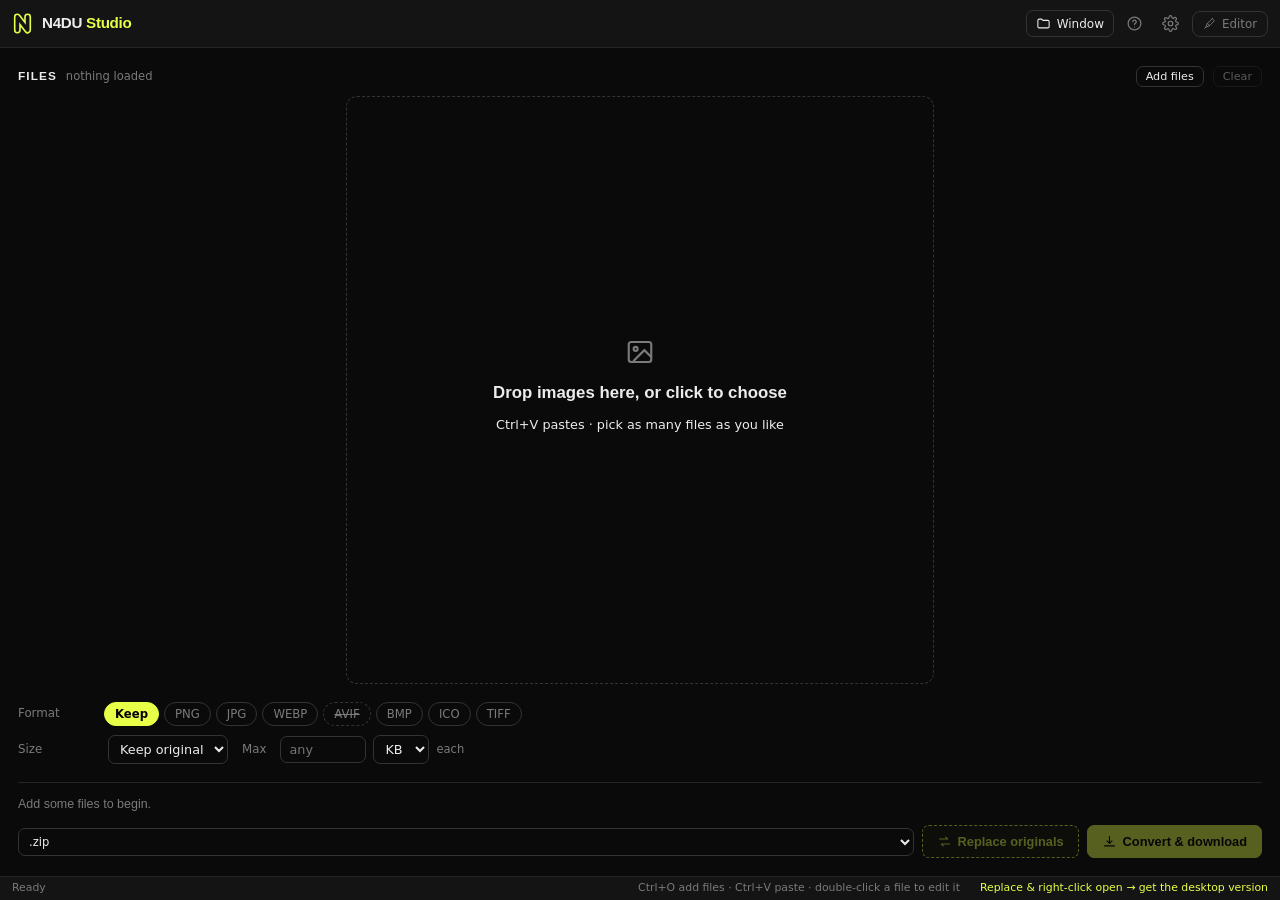
==== index.html @ 034fa970 "fix(conversor): que el destino no le robe alto a la ventana Los tres cambios que pediste, y son tres" ====
<!DOCTYPE html>
<html lang="en">
<head>
<meta charset="UTF-8">
<meta name="viewport" content="width=device-width, initial-scale=1.0">
<title>N4DU Studio</title>
<meta name="description" content="Desktop image editor: resize, convert formats, control file size, crop, retouch and replace files in place — entirely on your machine.">
<!-- The same N as assets/n4du.ico: a black letter with a green border. -->
<link rel="icon" href="data:image/svg+xml,<svg xmlns='http://www.w3.org/2000/svg' viewBox='0 0 24 24'><path d='M6.12 19.56V4.44L17.88 19.56V4.44' fill='none' stroke='%23e8ff47' stroke-width='7.92' stroke-linecap='round' stroke-linejoin='round'/><path d='M6.12 19.56V4.44L17.88 19.56V4.44' fill='none' stroke='%23141414' stroke-width='4.2' stroke-linecap='round' stroke-linejoin='round'/></svg>">
<!-- No webfont, on purpose.
     This is an offline tool that offers to remove every trace of itself from
     your machine, and it was fetching a stylesheet from Google on every
     single launch — carrying your address there, failing noisily with no
     network, and flashing a different font when it arrived. The system
     stack in css/base.css looks close enough to be worth none of that. -->
<!-- ?v= on every stylesheet and script, and it has to stay there.
     GitHub Pages serves these files with no fingerprint in their names, so a
     browser that has been here before keeps using the copies it already has
     and a new deploy changes nothing on screen — the page looks stale for
     reasons no amount of reloading explains. The version below is what makes
     a new deploy actually arrive. BUMP IT whenever css/ or js/ changes. -->
<!-- Five files, loaded in this order and only this order: base declares the
     custom properties everything else reads, and window.css exists to
     override what came before it. -->
<link rel="stylesheet" href="css/base.css?v=2026.08.02g">
<link rel="stylesheet" href="css/editor.css?v=2026.08.02g">
<link rel="stylesheet" href="css/modals.css?v=2026.08.02g">
<link rel="stylesheet" href="css/converter.css?v=2026.08.02g">
<link rel="stylesheet" href="css/window.css?v=2026.08.02g">
<!-- In the HEAD on purpose, and this one is not moveable.
     It decides whether this document should be running in a window of its
     own, and it has to decide before the browser paints a full-width tab
     holding an interface built for 452 pixels. Everything else loads at the
     end of the body, where scripts belong. -->
<script src="js/own-window.js?v=2026.08.02g"></script>
</head>
<body class="mode-convert">

<!-- Icon set. Inline so it works when the file is opened directly. -->
<svg class="sprite" aria-hidden="true" focusable="false">
  <symbol id="i-move" viewBox="0 0 24 24"><path d="M12 3v18M3 12h18M12 3l-3 3M12 3l3 3M12 21l-3-3M12 21l3-3M3 12l3-3M3 12l3 3M21 12l-3-3M21 12l-3 3"/></symbol>
  <symbol id="i-crop" viewBox="0 0 24 24"><path d="M6 3v13a2 2 0 002 2h13M3 6h13a2 2 0 012 2v13"/></symbol>
  <symbol id="i-brush" viewBox="0 0 24 24"><path d="M17 3l4 4-9 9-4-4 9-9zM8 12l-3 7 7-3M5 19l-2 2"/></symbol>
  <symbol id="i-blur" viewBox="0 0 24 24"><path d="M12 3s6 6.5 6 10a6 6 0 01-12 0c0-3.5 6-10 6-10z"/><path d="M9 14h.01M12 16h.01M15 13h.01M11 11h.01"/></symbol>
  <symbol id="i-erase" viewBox="0 0 24 24"><path d="M4 16l7-7 7 7-4 4H8l-4-4zM14 20h6"/></symbol>
  <symbol id="i-remove" viewBox="0 0 24 24"><path d="M12 3l7 7-6 6-7-7 6-6zM6 13l-2 5 5-2M15 20h6"/></symbol>
  <symbol id="i-pick" viewBox="0 0 24 24"><circle cx="12" cy="12" r="7"/><path d="M12 2v4M12 18v4M2 12h4M18 12h4"/><circle cx="12" cy="12" r="1.4"/></symbol>
  <symbol id="i-rot-l" viewBox="0 0 24 24"><path d="M4 9h7a5 5 0 110 10H7"/><path d="M4 9l3-3M4 9l3 3"/></symbol>
  <symbol id="i-rot-r" viewBox="0 0 24 24"><path d="M20 9h-7a5 5 0 100 10h4"/><path d="M20 9l-3-3M20 9l-3 3"/></symbol>
  <symbol id="i-flip-h" viewBox="0 0 24 24"><path d="M12 3v18M8 7L4 12l4 5M16 7l4 5-4 5"/></symbol>
  <symbol id="i-flip-v" viewBox="0 0 24 24"><path d="M3 12h18M7 8l5-4 5 4M7 16l5 4 5-4"/></symbol>
  <symbol id="i-undo" viewBox="0 0 24 24"><path d="M4 8h9a5 5 0 110 10H8"/><path d="M4 8l4-4M4 8l4 4"/></symbol>
  <symbol id="i-redo" viewBox="0 0 24 24"><path d="M20 8h-9a5 5 0 100 10h5"/><path d="M20 8l-4-4M20 8l-4 4"/></symbol>
  <symbol id="i-help" viewBox="0 0 24 24"><circle cx="12" cy="12" r="9"/><path d="M9.5 9.5a2.5 2.5 0 115 .5c0 1.5-2.5 2-2.5 3.5M12 17h.01"/></symbol>
  <symbol id="i-gear" viewBox="0 0 24 24"><circle cx="12" cy="12" r="3.2"/><path d="M19.4 15a1.6 1.6 0 00.3 1.8l.1.1a2 2 0 11-2.8 2.8l-.1-.1a1.6 1.6 0 00-1.8-.3 1.6 1.6 0 00-1 1.5V21a2 2 0 11-4 0v-.1a1.6 1.6 0 00-1-1.5 1.6 1.6 0 00-1.8.3l-.1.1a2 2 0 11-2.8-2.8l.1-.1a1.6 1.6 0 00.3-1.8 1.6 1.6 0 00-1.5-1H3a2 2 0 110-4h.1a1.6 1.6 0 001.5-1 1.6 1.6 0 00-.3-1.8l-.1-.1a2 2 0 112.8-2.8l.1.1a1.6 1.6 0 001.8.3H9a1.6 1.6 0 001-1.5V3a2 2 0 114 0v.1a1.6 1.6 0 001 1.5 1.6 1.6 0 001.8-.3l.1-.1a2 2 0 112.8 2.8l-.1.1a1.6 1.6 0 00-.3 1.8V9a1.6 1.6 0 001.5 1H21a2 2 0 110 4h-.1a1.6 1.6 0 00-1.5 1z"/></symbol>
  <symbol id="i-image" viewBox="0 0 24 24"><rect x="3" y="4" width="18" height="16" rx="2"/><circle cx="8.5" cy="9.5" r="1.6"/><path d="M21 16l-5.5-5.5L7 19"/></symbol>
  <symbol id="i-open" viewBox="0 0 24 24"><path d="M3 7a2 2 0 012-2h4l2 2h8a2 2 0 012 2v8a2 2 0 01-2 2H5a2 2 0 01-2-2V7z"/></symbol>
  <symbol id="i-copy" viewBox="0 0 24 24"><rect x="9" y="9" width="12" height="12" rx="2"/><path d="M15 5H5a2 2 0 00-2 2v10"/></symbol>
  <symbol id="i-swap" viewBox="0 0 24 24"><path d="M4 8h13l-3-3M20 16H7l3 3"/></symbol>
  <symbol id="i-down" viewBox="0 0 24 24"><path d="M12 4v11M8 11l4 4 4-4M4 19h16"/></symbol>
</svg>

<div class="app">

  <!-- ── TITLE BAR ── -->
  <header class="titlebar">
    <div class="brand">
      <!-- Matches assets/n4du.ico exactly: same stroke, same widths. -->
      <svg class="logo" viewBox="0 0 24 24" aria-hidden="true">
        <path d="M6.12 19.56V4.44L17.88 19.56V4.44" fill="none" stroke="#e8ff47"
              stroke-width="7.92" stroke-linecap="round" stroke-linejoin="round"/>
        <path d="M6.12 19.56V4.44L17.88 19.56V4.44" fill="none" stroke="#141414"
              stroke-width="4.2" stroke-linecap="round" stroke-linejoin="round"/>
      </svg>
      <span>N4DU <em>Studio</em></span>
    </div>

    <div class="title-file" id="titleFile">No image open</div>

    <div class="title-actions">
      <button class="icon-btn edit-only" id="btnUndo" disabled title="Undo (Ctrl+Z)" aria-label="Undo">
        <svg><use href="#i-undo"/></svg>
      </button>
      <button class="icon-btn edit-only" id="btnRedo" disabled title="Redo (Ctrl+Shift+Z)" aria-label="Redo">
        <svg><use href="#i-redo"/></svg>
      </button>
      <span class="sep edit-only"></span>
      <!-- Web only. A page cannot put itself into a floating window on its
           own — a browser will not resize a tab it did not open — but one
           click can, and the window that opens then sizes itself to the
           batch exactly like the downloaded version. -->
      <button class="btn-ghost small" id="btnPopWindow" hidden
              title="Open N4DU Studio in a window of its own">
        <svg class="bi"><use href="#i-open"/></svg> Window
      </button>
      <button class="icon-btn" id="btnHelp" title="How it works" aria-label="Help">
        <svg><use href="#i-help"/></svg>
      </button>
      <button class="icon-btn" id="btnSettings" title="Settings" aria-label="Settings">
        <svg><use href="#i-gear"/></svg>
      </button>
      <!-- The editor is a second mode, not the main event: reachable in one
           click, but never competing with the converter for attention. -->
      <button class="mode-btn" id="btnMode" title="Switch between the converter and the editor">
        <svg class="bi"><use href="#i-brush"/></svg>
        <span id="modeLabel">Editor</span>
      </button>
      <span class="sep edit-only"></span>
      <button class="btn-ghost edit-only" id="btnChange" title="Open an image (Ctrl+O)">
        <svg class="bi"><use href="#i-open"/></svg> Open
      </button>
      <button class="btn-ghost edit-only" id="btnCopy" disabled title="Copy the result to the clipboard (Ctrl+C)">
        <svg class="bi"><use href="#i-copy"/></svg> Copy
      </button>
      <button class="btn-primary btn-swap edit-only" id="btnReplace" disabled title="Overwrite a file on your disk (Ctrl+R)">
        <svg class="bi"><use href="#i-swap"/></svg> Replace file
      </button>
      <button class="btn-accent edit-only" id="btnExport" disabled title="Save the result to your Downloads (Ctrl+S)">
        <svg class="bi"><use href="#i-down"/></svg> Download
      </button>
    </div>
  </header>

  <!-- ── CONVERTER (the default view) ──
       Deliberately small: a batch of files in, the same size, format and
       weight out. Nothing else on screen. -->
  <section class="convert" id="convertView">

    <div class="conv-block conv-files">
      <div class="conv-head">
        <span class="conv-title" id="filesTitle">Files</span>
        <span class="conv-sub" id="filesSummary">nothing loaded</span>
        <button class="btn-ghost tiny accent" id="btnAddFolder" hidden></button>
        <button class="btn-ghost tiny" id="btnAddFiles">Add files</button>
        <button class="btn-ghost tiny" id="btnClearFiles" disabled>Clear</button>
      </div>

      <div class="file-grid" id="fileGrid"></div>

      <div class="conv-drop" id="convertDrop">
        <svg class="drop-icon small"><use href="#i-image"/></svg>
        <div class="drop-label">Drop images here, or click to choose</div>
        <div class="drop-sub">Ctrl+V pastes · pick as many files as you like</div>
        <div class="drop-sub dim" id="convertDropHint"></div>
      </div>
    </div>

    <div class="conv-block conv-settings">
      <div class="conv-row">
        <label class="conv-label">Format</label>
        <div class="pills tight" id="batchFmt"></div>
      </div>
      <div class="warn-line" id="fmtWarning" hidden></div>

      <!-- Size and weight share a row: two decisions that belong together,
           and one row fewer is one row fewer in a window meant to be small. -->
      <div class="conv-row conv-pair">
        <label class="conv-label">Size</label>
        <div class="conv-fields">
          <select id="resizeMode" aria-label="How to resize"></select>
          <input type="number" id="resizeValue" min="1" max="20000" value="1920" aria-label="Resize amount">
          <span class="unit" id="resizeUnit">px</span>
        </div>
        <label class="conv-label second">Max</label>
        <div class="conv-fields">
          <input type="number" id="batchMaxSize" placeholder="any" min="1" aria-label="Maximum file size">
          <select id="batchMaxUnit" aria-label="Units for the maximum file size">
            <option value="KB" selected>KB</option>
            <option value="MB">MB</option>
          </select>
          <span class="conv-note">each</span>
        </div>
      </div>

      <div class="conv-row" id="qualityRowBatch">
        <label class="conv-label">Quality</label>
        <div class="conv-fields">
          <input type="range" id="batchQuality" min="1" max="100" step="1" value="92" aria-label="Quality">
          <span class="bar-val narrow" id="batchQualityVal">92</span>
        </div>
      </div>
    </div>

    <div class="conv-block conv-actions">
      <div class="conv-estimate" id="batchEstimate">—</div>
      <div class="conv-progress" id="batchProgress" hidden>
        <div class="conv-progress-bar"><span id="batchProgressBar"></span></div>
        <span class="conv-progress-text" id="batchProgressText"></span>
      </div>
      <div class="conv-buttons">
        <!-- Where the converted files go. A menu, in the space the Separate
             checkbox used to occupy, because this window is 452 pixels wide
             and every row the controls grow is a row of your files you stop
             being able to see. Four answers, no extra height, and nothing
             on screen that is only meaningful some of the time.
             The folder itself is asked for when you press Convert. -->
        <select id="batchDest" class="dest-pick"
                aria-label="Where the converted files go"
                title="Where the converted files go">
          <option value="zip">.zip</option>
          <option value="separate">Separate</option>
          <option value="folder" hidden>To a folder…</option>
          <option value="move" hidden>Move to a folder…</option>
        </select>
        <button class="btn-primary btn-swap" id="btnReplaceAll" disabled>
          <svg class="bi"><use href="#i-swap"/></svg> Replace originals
        </button>
        <button class="btn-accent" id="btnConvertAll" disabled>
          <svg class="bi"><use href="#i-down"/></svg> Convert &amp; download
        </button>
      </div>
    </div>

  </section>

  <!-- ── WORKSPACE ── -->
  <div class="workspace">

    <!-- Left: tools -->
    <aside class="panel panel-left">
      <div class="section gated">
        <div class="section-title">Tools</div>
        <div class="tool-grid" id="toolGrid">
          <button class="tool active" data-tool="move">
            <svg><use href="#i-move"/></svg><span>Move</span>
          </button>
          <button class="tool" data-tool="crop">
            <svg><use href="#i-crop"/></svg><span>Crop</span>
          </button>
          <button class="tool" data-tool="brush">
            <svg><use href="#i-brush"/></svg><span>Brush</span>
          </button>
          <button class="tool" data-tool="blur">
            <svg><use href="#i-blur"/></svg><span>Blur</span>
          </button>
          <button class="tool" data-tool="erase">
            <svg><use href="#i-erase"/></svg><span>Erase</span>
          </button>
          <button class="tool" data-tool="remove">
            <svg><use href="#i-remove"/></svg><span>Cut colour</span>
          </button>
        </div>
      </div>

      <!-- Options for the active tool only -->
      <div class="section gated" id="toolOptions">
        <div class="section-title" id="optionsTitle">Move options</div>

        <div class="opt" data-for="move">
          <div class="hint" id="moveHint">Nothing to set. Drag the picture to
            reposition it, Ctrl+scroll to zoom.</div>
        </div>

        <div class="opt" data-for="brush erase blur">
          <label>Brush size <span class="opt-val" id="brushSizeVal">24 px</span></label>
          <input type="range" id="brushSize" min="1" max="200" step="1" value="24" aria-label="Brush size">
        </div>

        <div class="opt" data-for="brush">
          <label>Colour</label>
          <div class="color-row">
            <input type="color" id="brushColor" value="#ff3b3b" aria-label="Brush colour">
            <span class="color-hex" id="brushColorHex">#ff3b3b</span>
            <button class="icon-btn small-icon" id="btnPick"
                    title="Pick a colour from the picture">
              <svg><use href="#i-pick"/></svg>
            </button>
          </div>
        </div>

        <div class="opt" data-for="blur">
          <label>Blur amount <span class="opt-val" id="blurRadiusVal">8 px · medium</span></label>
          <input type="range" id="blurRadius" min="1" max="40" step="1" value="8" aria-label="Blur radius">
          <button class="btn-ghost small" id="blurAll">Blur the whole picture</button>
        </div>

        <div class="opt" data-for="remove">
          <label>Tolerance <span class="opt-val" id="toleranceVal">18%</span></label>
          <input type="range" id="tolerance" min="0" max="100" step="1" value="18" aria-label="Colour tolerance">
          <label class="check">
            <input type="checkbox" id="contiguous" checked>
            <span>Only the area I click</span>
          </label>
          <div class="hint" id="contiguousHint">Unchecked: cuts that colour
            everywhere in the picture.</div>
        </div>

        <div class="opt" data-for="crop">
          <label>Keeping <span class="opt-val" id="cropSize">—</span></label>
          <div class="row2">
            <button class="btn-ghost grow" id="cropApply" disabled>Apply</button>
            <button class="btn-ghost" id="cropCancel" disabled title="Back to the whole picture">Reset</button>
          </div>
        </div>

      </div>

      <div class="section gated">
        <div class="section-title">Rotate &amp; flip</div>
        <div class="icon-row">
          <button class="icon-btn wide" id="rotL" title="Rotate 90° left"><svg><use href="#i-rot-l"/></svg></button>
          <button class="icon-btn wide" id="rotR" title="Rotate 90° right"><svg><use href="#i-rot-r"/></svg></button>
          <button class="icon-btn wide" id="flipH" title="Mirror left to right"><svg><use href="#i-flip-h"/></svg></button>
          <button class="icon-btn wide" id="flipV" title="Mirror top to bottom"><svg><use href="#i-flip-v"/></svg></button>
        </div>
        <button class="link-btn" id="btnRevert">Undo every edit</button>
      </div>
    </aside>

    <!-- Stage -->
    <main class="stage">
      <!-- Empty state: what to do, in order -->
      <div class="dropzone" id="dropzone">
        <svg class="drop-icon"><use href="#i-image"/></svg>
        <div class="drop-label">Drop a picture here</div>
        <div class="drop-sub">or click to browse · Ctrl+V to paste</div>
        <ol class="drop-steps">
          <li><b>1</b> Open a picture</li>
          <li><b>2</b> Edit it with the tools on the left</li>
          <li><b>3</b> Set the size and format on the right</li>
          <li><b>4</b> Download, copy — or <b class="hl">replace</b> a file on your disk</li>
        </ol>
        <div class="drop-formats">JPG · PNG · WEBP · AVIF · GIF · BMP · ICO · SVG and more</div>
      </div>

      <div class="canvas-stack" id="canvasStack">
        <!-- Always says what the current tool does -->
        <div class="instruction" id="instruction"></div>

        <div class="canvas-wrap" id="canvasWrap">
          <canvas id="editorCanvas"></canvas>
          <!-- Ring showing the real brush size under the cursor -->
          <div class="brush-cursor" id="brushCursor" hidden></div>
          <div class="busy" id="busy" hidden><span></span>Working…</div>
        </div>

        <div class="stage-bar">
          <div class="float-bar shape-bar">
            <span class="bar-label">Corners</span>
            <span class="bar-icon" title="Square">▢</span>
            <input type="range" id="shapeSlider" min="0" max="100" step="1" value="0" aria-label="Corner rounding">
            <span class="bar-icon" title="Circle">●</span>
            <span class="bar-val" id="shapeVal">Sharp</span>
            <button class="reset-btn" id="resetShape" title="Back to square corners">↺</button>
          </div>
          <div class="float-bar zoom-bar" id="zoomBar">
            <span class="bar-label">Zoom</span>
            <input type="range" id="zoomSlider" min="1" max="5" step="0.01" value="1" aria-label="Zoom">
            <span class="bar-val narrow" id="zoomVal">100%</span>
            <button class="reset-btn" id="resetZoom" title="Back to 100%">↺</button>
          </div>
        </div>
      </div>
    </main>

    <!-- Right: output -->
    <aside class="panel panel-right">
      <div class="section gated">
        <div class="section-title">Result</div>
        <div class="result-row">
          <div class="preview-frame"><canvas id="thumbCanvas"></canvas></div>
          <div class="result-meta">
            <div class="file-info" id="fileInfo">—</div>
            <div class="preview-label" id="previewLabel">—</div>
          </div>
        </div>
      </div>

      <div class="section gated">
        <div class="section-title">Shape of the export</div>
        <div class="pills stack" id="modePills">
          <button class="pill active" data-mode="original">Keep the whole picture</button>
          <button class="pill" data-mode="crop">Square, for a profile photo</button>
        </div>
      </div>

      <div class="section gated">
        <div class="section-title">Size</div>
        <div class="pills" id="percentPills">
          <button class="pill active" data-pct="100">100%</button>
          <button class="pill" data-pct="75">75%</button>
          <button class="pill" data-pct="50">50%</button>
          <button class="pill" data-pct="25">25%</button>
        </div>
        <div class="pills" id="presetPills" style="display:none;">
          <button class="pill" data-size="1200">1200</button>
          <button class="pill active" data-size="400">400</button>
          <button class="pill" data-size="256">256</button>
          <button class="pill" data-size="128">128</button>
          <button class="pill" data-size="64">64</button>
        </div>
        <div class="row2 size-row">
          <div class="field">
            <label>Width</label>
            <input type="number" id="outW" value="400" min="1" max="8192" aria-label="Output width in pixels">
          </div>
          <button class="lock-btn active" id="lockBtn" title="Keep the proportions">🔗</button>
          <div class="field">
            <label>Height</label>
            <input type="number" id="outH" value="400" min="1" max="8192" aria-label="Output height in pixels">
          </div>
        </div>
      </div>

      <div class="section gated">
        <div class="section-title">File type</div>
        <div class="pills" id="fmtPills">
          <button class="pill active" data-fmt="png">PNG</button>
          <button class="pill" data-fmt="jpeg">JPG</button>
          <button class="pill" data-fmt="webp">WEBP</button>
          <button class="pill" data-fmt="avif">AVIF</button>
          <button class="pill" data-fmt="bmp">BMP</button>
          <button class="pill" data-fmt="ico">ICO</button>
          <button class="pill" data-fmt="tiff">TIFF</button>
        </div>
        <div class="hint" id="fmtHint"></div>
      </div>

      <div class="section gated">
        <div class="section-title">Weight</div>
        <div class="row2">
          <div class="field" id="qualityRow" style="display:none;">
            <label>Quality 1–100</label>
            <input type="number" id="qualityVal" value="92" min="1" max="100" aria-label="Quality, 1 to 100">
          </div>
          <div class="field">
            <label>Never exceed</label>
            <div class="unit-row">
              <input type="number" id="maxSize" placeholder="any" min="1" aria-label="Maximum file size">
              <select id="maxUnit" title="Unit">
                <option value="KB" selected>KB</option>
                <option value="MB">MB</option>
              </select>
            </div>
          </div>
        </div>
        <div class="estimate" id="sizeEstimate">—</div>
      </div>
    </aside>

  </div>

  <!-- ── STATUS BAR ── -->
  <footer class="statusbar">
    <span id="statusDims">Ready</span>
    <span class="status-spacer"></span>
    <span class="status-hint edit-only">Ctrl+O open · Ctrl+V paste · Ctrl+C copy · Ctrl+S download · Ctrl+Z undo</span>
    <span class="status-hint convert-only">Ctrl+O add files · Ctrl+V paste · double-click a file to edit it</span>
    <!-- Shown only when there is no disk bridge: the honest difference
         between this and the downloaded version, where you can see it. -->
    <a class="status-sell" id="statusSell" href="https://github.com/N4DU/N4DU-Studio"
       target="_blank" rel="noopener" hidden>
      Replace &amp; right-click open → get the desktop version
    </a>
  </footer>

</div>

<!-- Help -->
<!-- Shown over everything when the browser refused to open the window on
     its own. One button, and it is the one worth pressing: opening a window
     from a click is something every browser allows, so nothing has to be
     permitted in advance. The only other way out is the ×, which is
     deliberately the smaller, quieter thing on screen — a notice you close
     without reading is a notice that never worked. -->
<div class="modal-backdrop" id="windowModal" hidden>
  <div class="modal modal-launch" role="dialog" aria-modal="true" aria-labelledby="windowModalTitle">
    <button class="launch-x" id="windowModalClose" title="Not now"
            aria-label="Not now">×</button>
    <div class="launch-icon" aria-hidden="true">
      <svg viewBox="0 0 48 34">
        <rect x="1" y="1" width="46" height="32" rx="4"/>
        <path d="M1 9h46"/>
        <rect class="fill" x="24" y="13" width="19" height="16" rx="3"/>
      </svg>
    </div>
    <div class="modal-title" id="windowModalTitle">Open it in its own window</div>
    <p class="launch-body" id="windowModalBody"></p>
    <button class="btn-accent launch-go" id="windowModalGo">Open the window</button>
    <p class="launch-fine" id="windowModalFine"></p>
  </div>
</div>

<div class="modal-backdrop" id="helpModal" hidden>
  <div class="modal modal-wide" role="dialog" aria-modal="true" aria-labelledby="helpModalTitle">
    <div class="modal-title" id="helpModalTitle">How it works</div>
    <ol class="help-list">
      <li><b>Load the files.</b> As many as you like: drop them in, press
        Ctrl+V, or use <em>Add files</em>. Every one shows up in the list with
        its size and format. When a file comes from your file explorer,
        <em>+ N more in this folder</em> pulls in the rest of it.</li>
      <li><b>Say what you want out.</b> One format, one size rule and one
        weight cap for the whole batch. If this browser cannot write the
        format you picked, it says so instead of producing broken files.</li>
      <li><b>Take them away.</b> <em>Convert &amp; download</em> gives you a
        single .zip (or separate files, if you prefer). <em>Replace
        originals</em> overwrites them where they already are — no Downloads
        folder, no renaming (desktop version).</li>
      <li><b>Skip step one.</b> In <em>Settings</em>, add N4DU Studio to the
        right-click menu for images. After that: select the files in your file
        explorer, right-click, and they open here already knowing where they
        live — so <em>Replace originals</em> works straight away.</li>
      <li><b>Need to touch one up?</b> <em>Editor</em>, in the title bar, opens
        the selected picture with crop, brush, blur, rotate and colour
        removal. Come back and the batch uses your edited version.</li>
    </ol>
    <div class="help-note">
      Nothing is uploaded anywhere. Every picture stays on this machine.
    </div>
    <div class="modal-actions">
      <button class="btn-accent" id="btnHelpClose">Got it</button>
    </div>
  </div>
</div>

<!-- Settings: the switches that change the operating system -->
<div class="modal-backdrop" id="settingsModal" hidden>
  <div class="modal modal-wide" role="dialog" aria-modal="true" aria-labelledby="settingsModalTitle">
    <div class="modal-title" id="settingsModalTitle">Settings</div>

    <div class="setting">
      <label class="switch">
        <input type="checkbox" id="setContextMenu" aria-label="Add "Edit with N4DU Studio" to the right-click menu">
        <span class="track"></span>
      </label>
      <div class="setting-text">
        <div class="setting-name">Right-click an image → <em>Edit with N4DU Studio</em></div>
        <div class="setting-desc">
          Adds the entry, with the logo, to the menu you get when you
          right-click an image file in the file explorer. Select as many as
          you like — they all land in one window, each knowing where it came
          from, so <b>Replace originals</b> can overwrite them in place.
        </div>
        <div class="setting-status" id="setStatus"></div>
        <div class="setting-status" id="setPlatformNote"></div>
      </div>
    </div>

    <div class="setting">
      <label class="switch">
        <input type="checkbox" id="setAppWindow" aria-label="Open in a compact window">
        <span class="track"></span>
      </label>
      <div class="setting-text">
        <div class="setting-name">Open in a compact window</div>
        <div class="setting-desc">
          Opens N4DU Studio in a small window of its own — no tabs, no address
          bar — instead of a full browser tab.
        </div>
        <div class="setting-status" id="setWindowNote"></div>
      </div>
    </div>

    <div class="locked-note" id="settingsLocked" hidden>
      <strong>Desktop only.</strong>
      A web page cannot change your system. Run <code>main.pyw</code> (or
      <code>start.bat</code>) and these switches will set up the right-click
      entry for you — no registry editing, no administrator rights.
    </div>

    <div class="setting-foot" id="forgetRow">
      <button class="link-btn danger" id="btnForget">Remove every trace from this machine</button>
      <span class="setting-status" id="forgetNote">
        Undoes the right-click entry and deletes the folder N4DU Studio keeps
        its settings in. After that, deleting the program's folder leaves
        nothing behind.
      </span>
    </div>

    <div class="fine-print">
      <b>Worth knowing.</b>
      This works on image <em>files</em>: right-clicking one in the file
      explorer. Right-clicking a picture <em>inside</em> a browser opens the
      browser's own menu, which no desktop program can add to — from there,
      copy the image and press Ctrl+V here instead. On Windows 11 the entry
      may sit under <em>Show more options</em>. How many of a selection
      Windows hands over is its decision, not ours, and it varies by version
      — so however many arrive, the converter offers
      <em>+ N more in this folder</em> to pull in the rest with one click.
      Everything is written to your user account only, and switching it off
      removes exactly what switching it on created.
    </div>

    <div class="modal-actions">
      <button class="btn-accent" id="btnSettingsClose">Done</button>
    </div>
  </div>
</div>

<!-- Replace dialog: which file is swapped for which -->
<div class="modal-backdrop" id="replaceModal" hidden>
  <div class="modal" role="dialog" aria-modal="true" aria-labelledby="replaceModalTitle">
    <div class="modal-title" id="replaceModalTitle">Replace a file on your disk</div>

    <div class="swap-row">
      <div class="file-card" id="srcCard">
        <div class="file-doc" id="srcDoc">
          <canvas id="srcThumb"></canvas>
          <span class="file-doc-empty" id="srcEmpty">?</span>
        </div>
        <div class="file-name" id="srcName">No file selected</div>
      </div>

      <div class="swap-arrow">→</div>

      <div class="file-card">
        <div class="file-doc">
          <canvas id="dstThumb"></canvas>
        </div>
        <div class="file-rename">
          <input type="text" id="dstStem" spellcheck="false" maxlength="120" aria-label="Name for the replacement file">
          <span class="file-ext" id="dstExt">.png</span>
        </div>
      </div>
    </div>

    <div class="hint center" id="replaceModalHint"></div>

    <div class="locked-note" id="replaceLocked" hidden>
      <strong>Desktop only.</strong>
      A web page cannot write to your disk. Run
      <code>main.pyw</code> (or <code>start.bat</code>) and this dialog will
      overwrite the file on the left with the one on the right — even when the
      file type changes.
    </div>

    <button class="btn-ghost" id="btnPickTarget">Choose the file to replace…</button>

    <div class="modal-actions">
      <button class="btn-ghost" id="btnReplaceCancel">Cancel</button>
      <button class="btn-accent" id="btnReplaceConfirm" disabled>Replace</button>
    </div>
  </div>
</div>

<!-- Asked once, and only when it is a real question: after you have chosen
     the folder, if something in there is already called what we are about to
     write. A permanent checkbox for this would sit on screen being irrelevant
     almost every time, in a window that has no room to spare. -->
<div class="modal-backdrop" id="clashModal" hidden>
  <div class="modal" role="dialog" aria-modal="true" aria-labelledby="clashModalTitle">
    <div class="modal-title" id="clashModalTitle">Something is already called that</div>
    <div class="hint" id="clashText"></div>
    <ul class="clash-list" id="clashList"></ul>
    <div class="modal-actions">
      <button class="btn-ghost" id="btnClashCancel">Cancel</button>
      <button class="btn-ghost" id="btnClashKeep">Keep both</button>
      <button class="btn-accent" id="btnClashReplace">Replace</button>
    </div>
  </div>
</div>

<div class="toast" id="toast"></div>

<script src="js/state.js?v=2026.08.02g"></script>
<script src="js/core/geometry.js?v=2026.08.02g"></script>
<script src="js/core/loader.js?v=2026.08.02g"></script>
<script src="js/core/paint.js?v=2026.08.02g"></script>
<script src="js/core/edit.js?v=2026.08.02g"></script>
<script src="js/core/render.js?v=2026.08.02g"></script>
<script src="js/core/exporter.js?v=2026.08.02g"></script>
<script src="js/core/convert.js?v=2026.08.02g"></script>
<script src="js/core/zip.js?v=2026.08.02g"></script>
<script src="js/core/batch.js?v=2026.08.02g"></script>
<script src="js/core/bridge.js?v=2026.08.02g"></script>
<script src="js/ui/toast.js?v=2026.08.02g"></script>
<script src="js/ui/modal.js?v=2026.08.02g"></script>
<script src="js/ui/editable-number.js?v=2026.08.02g"></script>
<script src="js/ui/crop-box.js?v=2026.08.02g"></script>
<script src="js/ui/dropzone.js?v=2026.08.02g"></script>
<script src="js/ui/editor-canvas.js?v=2026.08.02g"></script>
<script src="js/ui/previews.js?v=2026.08.02g"></script>
<script src="js/ui/controls.js?v=2026.08.02g"></script>
<script src="js/ui/tools.js?v=2026.08.02g"></script>
<script src="js/ui/replace-dialog.js?v=2026.08.02g"></script>
<script src="js/ui/clash-dialog.js?v=2026.08.02g"></script>
<script src="js/ui/settings.js?v=2026.08.02g"></script>
<script src="js/ui/batch-run.js?v=2026.08.02g"></script>
<script src="js/ui/batch-ui.js?v=2026.08.02g"></script>
<script src="js/ui/window-size.js?v=2026.08.02g"></script>
<script src="js/ui/deliver.js?v=2026.08.02g"></script>
<script src="js/ui/help.js?v=2026.08.02g"></script>
<script src="js/ui/launch-notice.js?v=2026.08.02g"></script>
<script src="js/ui/handover.js?v=2026.08.02g"></script>
<script src="js/ui/shortcuts.js?v=2026.08.02g"></script>
<script src="js/main.js?v=2026.08.02g"></script>
</body>
</html>
---- css/base.css ----
/* N4DU Studio — the ground floor.
   Colours, spacing, the reset, the window frame, and the controls that turn
   up everywhere. Everything else in css/ is loaded after this and leans on
   the custom properties declared here, so this file goes first and nothing
   works without it. */

/* N4DU Studio — desktop interface */
*, *::before, *::after { box-sizing: border-box; margin: 0; padding: 0; }

/* The `hidden` attribute has to actually hide.
   The browser's own rule for it is display:none, and ANY author rule that sets
   a display beats it — .btn-ghost sets inline-flex, so a button carrying
   `hidden` stayed on screen. This had been patched one selector at a time,
   nine times over, and the tenth was the "Window" button appearing in the
   DESKTOP version: the one place it must never be, because that window is
   already its own. One rule instead of a tenth patch. */
[hidden] { display: none !important; }

:root {
  --bg:       #0a0a0a;
  --chrome:   #141414;
  --surface:  #171717;
  --surface2: #202020;
  --border:   #262626;
  --border2:  #333;
  --text:     #ececec;
  --muted:    #7a7a7a;
  /* Was #4a4a4a: 2.0:1 against the background, below the 3:1 floor and in
     practice unreadable. It carries real information — the keyboard
     shortcuts line, the reason a format pill is unavailable, the "each" that
     says whether a limit is per file. #7a7a7a clears 4.6:1. */
  --faint:    #7a7a7a;
  --accent:   #e8ff47;
  --accent2:  #c4d930;
  --danger:   #ff5f5f;
  --success:  #5fffaa;
  --fh:       'Space Grotesk', 'Segoe UI', sans-serif;
  --fb:       'Inter', 'Segoe UI', system-ui, sans-serif;

  /* The "nothing here" pattern, in one place so the stage, the file tiles
     and the result preview cannot drift apart. Far enough apart to actually
     read as a checkerboard: at eight levels of difference it just looked
     like a black background, which is the opposite of what it means. */
  --check-a:  #1b1b1b;
  --check-b:  #333;

  /* Vertical rhythm. Tightened on short windows so the panels never scroll. */
  --gap:      18px;
  --pad:      14px;
}

html, body { height: 100%; overflow: hidden; }

body {
  background: var(--bg);
  color: var(--text);
  font-family: var(--fb);
  font-size: 14px;
  line-height: 1.5;
}

/* The icon sprite must not take up space */
.sprite { position: absolute; width: 0; height: 0; overflow: hidden; }
svg use, .sprite symbol { fill: none; stroke: currentColor; stroke-width: 1.7;
  stroke-linecap: round; stroke-linejoin: round; }

/* ── LAYOUT ── */
.app {
  display: grid;
  grid-template-rows: 48px 1fr 24px;
  height: 100vh;
}

/* ── TITLE BAR ── */
.titlebar {
  display: flex;
  align-items: center;
  gap: 12px;
  padding: 0 12px;
  background: var(--chrome);
  border-bottom: 1px solid var(--border);
}
.brand {
  display: flex; align-items: center; gap: 9px;
  font-family: var(--fh);
  font-weight: 700;
  font-size: .95rem;
  letter-spacing: -.02em;
  user-select: none;
  flex-shrink: 0;
}
.brand em { font-style: normal; color: var(--accent); }
.logo { width: 21px; height: 21px; flex-shrink: 0; }
.title-file {
  flex: 1;
  text-align: center;
  color: var(--muted);
  font-size: .78rem;
  overflow: hidden;
  text-overflow: ellipsis;
  white-space: nowrap;
  user-select: none;
}
.title-actions { display: flex; gap: 6px; align-items: center; flex-shrink: 0; }
.title-actions .sep {
  width: 1px; height: 20px; background: var(--border2); margin: 0 2px;
}

/* Buttons */
.btn-ghost {
  background: transparent;
  border: 1px solid var(--border2);
  border-radius: 7px;
  color: var(--text);
  font-family: var(--fb);
  font-size: .8rem;
  padding: 6px 11px;
  cursor: pointer;
  transition: all .15s;
  white-space: nowrap;
  display: inline-flex; align-items: center; gap: 6px;
}
.btn-ghost:hover:not(:disabled) { border-color: var(--accent); }
.btn-ghost:disabled { opacity: .35; cursor: not-allowed; }
.btn-ghost.small { font-size: .75rem; padding: 5px 9px; justify-content: center; }
.btn-ghost.grow { flex: 1; justify-content: center; }

.btn-accent {
  background: var(--accent);
  border: 1px solid var(--accent);
  border-radius: 7px;
  color: #000;
  font-family: var(--fh);
  font-size: .8rem;
  font-weight: 700;
  padding: 6px 14px;
  cursor: pointer;
  transition: all .15s;
  white-space: nowrap;
  display: inline-flex; align-items: center; gap: 6px;
}
.btn-accent:hover:not(:disabled) { background: var(--accent2); border-color: var(--accent2); }
.btn-accent:active:not(:disabled) { transform: scale(.97); }
.btn-accent:disabled { opacity: .35; cursor: not-allowed; }

.bi { width: 15px; height: 15px; flex-shrink: 0; }

/* Replacing a file in place is the headline feature, so it carries its own
   emphasis instead of blending in with the secondary buttons. */
.btn-primary {
  background: rgba(232,255,71,.1);
  border: 1px solid var(--accent);
  border-radius: 7px;
  color: var(--accent);
  font-family: var(--fh);
  font-size: .8rem;
  font-weight: 700;
  padding: 6px 14px;
  cursor: pointer;
  transition: all .15s;
  white-space: nowrap;
  display: inline-flex; align-items: center; gap: 6px;
}
.btn-primary:hover:not(:disabled) { background: rgba(232,255,71,.2); }
.btn-primary:active:not(:disabled) { transform: scale(.97); }
.btn-primary:disabled { opacity: .35; cursor: not-allowed; }

/* Click-to-type readouts */
.editable { cursor: text; border-bottom: 1px dotted var(--faint); }
.editable:hover { border-bottom-color: var(--accent); }
.inline-number {
  width: 4.2em;
  background: var(--bg);
  border: 1px solid var(--accent);
  border-radius: 4px;
  color: var(--text);
  font-family: var(--fh);
  font-size: .72rem;
  padding: 0 4px;
  text-align: right;
}
.inline-number:focus { outline: none; }
.inline-number:focus-visible { outline: 2px solid var(--accent); outline-offset: 1px; }

/* Weight limit: number plus its unit */
.unit-row { display: flex; gap: 5px; }
.unit-row input[type=number] {
  flex: 1; min-width: 0;
  background: var(--bg); border: 1px solid var(--border2);
  border-radius: 7px; color: var(--text); font-family: var(--fb);
  font-size: .82rem; padding: 5px 8px;
}
/* A 1px border-colour change is not a focus indicator: every other
   control on the page keeps the browser default, so losing the ring
   here read as "focus went somewhere else". Mouse users still get the
   quiet version; :focus-visible is keyboard only. */
.unit-row input[type=number]:focus { outline: none; border-color: var(--accent); }
.unit-row input[type=number]:focus-visible { outline: 2px solid var(--accent); outline-offset: 1px; }
.unit-row select {
  background: var(--bg);
  border: 1px solid var(--border2);
  border-radius: 7px;
  color: var(--text);
  font-family: var(--fb);
  font-size: .78rem;
  padding: 5px 4px;
  cursor: pointer;
}
.unit-row select:focus { outline: none; border-color: var(--accent); }
.unit-row select:focus-visible { outline: 2px solid var(--accent); outline-offset: 1px; }

.icon-btn {
  background: transparent;
  border: 1px solid transparent;
  border-radius: 7px;
  color: var(--muted);
  width: 30px; height: 30px;
  cursor: pointer;
  display: flex; align-items: center; justify-content: center;
  transition: all .15s;
  flex-shrink: 0;
}
.icon-btn svg { width: 17px; height: 17px; }
.icon-btn:hover:not(:disabled) { color: var(--accent); border-color: var(--border2); }
.icon-btn:disabled { opacity: .3; cursor: not-allowed; }
.icon-btn.wide { flex: 1; border-color: var(--border2); }

.link-btn {
  background: none; border: none;
  color: var(--muted);
  font-family: var(--fb);
  font-size: .74rem;
  text-decoration: underline;
  text-underline-offset: 2px;
  cursor: pointer;
  padding: 2px 0;
  text-align: left;
}
.link-btn:hover { color: var(--danger); }
---- css/editor.css ----
/* N4DU Studio — the editor.
   The three-column workspace: tools on the left, the picture in the middle,
   what comes out of it on the right. Nothing here is on screen until the
   editor is, which is why it is a file of its own. */

/* ── WORKSPACE ── */
.workspace {
  display: grid;
  grid-template-columns: 210px 1fr 250px;
  min-height: 0;
}

/* Panels are static: everything fits, nothing scrolls — until the window is
   too short for that to be true. At 1400x500 the Weight section was sliced
   through the middle: the "Never exceed" field cut in half, the KB/MB
   dropdown and the size estimate simply gone, with nothing to scroll. The
   one-column fallback only covers windows under 900px wide, so every wide
   short window fell through the gap. A scrollbar is a far smaller price
   than an unreachable control. */
.panel {
  background: var(--surface);
  overflow-y: auto;
  overflow-x: hidden;
  padding: var(--pad);
  display: flex;
  flex-direction: column;
  gap: var(--gap);
}
.panel-left  { border-right: 1px solid var(--border); }
.panel-right { border-left: 1px solid var(--border); }

.section { display: flex; flex-direction: column; gap: 8px; }
.section-title {
  font-family: var(--fh);
  font-size: .66rem;
  font-weight: 700;
  letter-spacing: .12em;
  text-transform: uppercase;
  color: var(--muted);
  user-select: none;
}

/* Sections stay inert until an image is loaded */
body:not(.has-image) .gated { opacity: .3; pointer-events: none; }

/* ── TOOL PALETTE ── */
.tool-grid {
  display: grid;
  grid-template-columns: repeat(2, 1fr);
  gap: 5px;
}
.tool {
  display: flex; flex-direction: column; align-items: center; gap: 3px;
  font-family: var(--fb);
  font-size: .7rem;
  padding: 8px 2px 6px;
  border-radius: 8px;
  border: 1px solid var(--border2);
  background: var(--bg);
  color: var(--muted);
  cursor: pointer;
  transition: all .15s;
}
.tool svg { width: 19px; height: 19px; }
.tool:hover { border-color: var(--accent); color: var(--text); }
.tool.active {
  background: var(--accent);
  border-color: var(--accent);
  color: #000;
  font-weight: 600;
}

.icon-row { display: flex; gap: 5px; }

/* Tool options: each block declares which tools it belongs to */
.opt { display: none; flex-direction: column; gap: 6px; }
.opt.visible { display: flex; }
.opt label {
  font-size: .72rem; color: var(--muted);
  display: flex; justify-content: space-between; align-items: center; gap: 6px;
}
.opt input[type=range] { width: 100%; accent-color: var(--accent); cursor: pointer; }
.opt-val { color: var(--accent); font-family: var(--fh); font-size: .7rem; white-space: nowrap; }

.color-row { display: flex; align-items: center; gap: 8px; }
.color-row input[type=color] {
  width: 38px; height: 26px; padding: 0;
  background: none; border: 1px solid var(--border2);
  border-radius: 6px; cursor: pointer;
}
.color-hex { font-family: var(--fh); font-size: .75rem; color: var(--text); flex: 1; }
.icon-btn.small-icon {
  width: 26px; height: 26px;
  border-color: var(--border2);
}
.icon-btn.small-icon svg { width: 15px; height: 15px; }
.icon-btn.armed {
  background: var(--accent); border-color: var(--accent); color: #000;
}

.check {
  display: flex; align-items: center; gap: 7px;
  font-size: .74rem; color: var(--text);
  cursor: pointer; user-select: none;
  justify-content: flex-start;
}
.check input[type=checkbox] {
  width: 14px; height: 14px;
  accent-color: var(--accent);
  cursor: pointer;
}

/* ── STAGE ── */
.stage {
  position: relative;
  display: flex;
  align-items: center;
  justify-content: center;
  background: radial-gradient(ellipse at 50% 40%, #101010 0%, var(--bg) 70%);
  min-width: 0;
  min-height: 0;
  padding: 12px;
}

/* Empty state */
.dropzone {
  border: 2px dashed var(--border2);
  border-radius: 14px;
  padding: 32px 40px;
  text-align: center;
  cursor: pointer;
  transition: border-color .2s, background .2s, transform .2s;
  max-width: 460px;
  color: var(--muted);
}
.dropzone.over, .dropzone:hover {
  border-color: var(--accent);
  background: rgba(232,255,71,.03);
}
.dropzone.over { transform: scale(1.02); }
.dropzone > * { pointer-events: none; }
.drop-icon { width: 42px; height: 42px; color: var(--faint); }
.drop-label { font-family: var(--fh); font-weight: 700; font-size: 1.05rem; color: var(--text); margin-top: 8px; }
.drop-sub   { font-size: .8rem; margin-top: 4px; }
.drop-steps {
  list-style: none;
  margin: 18px auto 0;
  display: inline-flex; flex-direction: column; gap: 6px;
  text-align: left;
  font-size: .78rem;
}
.drop-steps li { display: flex; align-items: center; gap: 9px; }
.drop-steps .hl { color: var(--accent); }
.drop-steps b {
  width: 18px; height: 18px; flex-shrink: 0;
  border-radius: 50%;
  background: var(--surface2);
  color: var(--accent);
  font-family: var(--fh);
  font-size: .66rem;
  display: flex; align-items: center; justify-content: center;
}
.drop-formats {
  color: var(--faint); font-size: .68rem; margin-top: 18px;
  letter-spacing: .04em;
}
body.has-image .dropzone { display: none; }

/* Canvas column: instruction on top, canvas, bars underneath */
.canvas-stack {
  display: none;
  flex-direction: column;
  align-items: center;
  justify-content: center;
  gap: 8px;
  width: 100%;
  height: 100%;
  min-height: 0;
}
body.has-image .canvas-stack { display: flex; }

/* Always tells you what the current tool does */
.instruction {
  font-size: .78rem;
  color: var(--text);
  background: var(--surface);
  border: 1px solid var(--border2);
  border-radius: 20px;
  padding: 5px 16px;
  text-align: center;
  max-width: 100%;
  white-space: nowrap;
  overflow: hidden;
  text-overflow: ellipsis;
  flex-shrink: 0;
}
.instruction b { color: var(--accent); font-weight: 600; }

/* The stage takes the shape of the exported picture, so a landscape photo
   gets a landscape frame instead of empty bands. The aspect ratio is set
   from JavaScript; the size is capped by both dimensions of the window. */
.canvas-wrap {
  position: relative;
  flex: 0 0 auto;
  aspect-ratio: 1 / 1;
  max-width: 100%;
  max-height: calc(100% - 84px);
  height: min(calc(100vh - 190px), 100%);
  background: #000;
  border-radius: 10px;
  border: 1px solid var(--border);
  overflow: hidden;
  box-shadow: 0 12px 48px rgba(0,0,0,.5);
}
.canvas-wrap canvas {
  display: block;
  width: 100%; height: 100%;
  touch-action: none;
}
.canvas-wrap canvas.draggable { cursor: grab; }
.canvas-wrap canvas.dragging  { cursor: grabbing; }

/* Cursors per active tool */
.canvas-wrap canvas.tool-paint  { cursor: none; }   /* the ring is the cursor */
.canvas-wrap canvas.tool-pick   { cursor: crosshair; }
.canvas-wrap canvas.tool-crop   { cursor: crosshair; }
.canvas-wrap canvas.tool-remove { cursor: crosshair; }

/* Ring showing the real brush size */
.brush-cursor {
  position: absolute;
  border: 1.5px solid #fff;
  border-radius: 50%;
  pointer-events: none;
  transform: translate(-50%, -50%);
  mix-blend-mode: difference;
  z-index: 5;
}

/* Busy indicator for operations that take a moment */
.busy {
  position: absolute;
  inset: 0;
  background: rgba(10,10,10,.55);
  backdrop-filter: blur(2px);
  display: flex; align-items: center; justify-content: center; gap: 10px;
  font-family: var(--fh); font-size: .85rem; color: var(--accent);
  z-index: 10;
}
.busy span {
  width: 15px; height: 15px;
  border: 2px solid rgba(232,255,71,.25);
  border-top-color: var(--accent);
  border-radius: 50%;
  animation: spin .7s linear infinite;
}
@keyframes spin { to { transform: rotate(360deg); } }

/* Bars under the canvas */
.stage-bar { display: flex; gap: 8px; flex-wrap: wrap; justify-content: center; flex-shrink: 0; }
.float-bar {
  display: flex; align-items: center; gap: 8px;
  background: var(--surface);
  border: 1px solid var(--border2);
  border-radius: 20px;
  padding: 5px 13px;
}
.bar-label { font-size: .7rem; color: var(--muted); }
.float-bar input[type=range] {
  width: 84px;
  accent-color: var(--accent);
  cursor: pointer;
}
.bar-icon { font-size: .75rem; color: var(--muted); line-height: 1; }
.bar-val {
  font-size: .7rem; color: var(--accent);
  font-family: var(--fh); min-width: 54px;
}
.bar-val.narrow { min-width: 34px; }

.reset-btn {
  background: transparent;
  border: 1px solid var(--border2);
  color: var(--muted);
  border-radius: 50%;
  width: 20px; height: 20px;
  font-size: .78rem;
  line-height: 1;
  cursor: pointer;
  display: flex; align-items: center; justify-content: center;
  transition: all .15s;
  flex-shrink: 0;
}
.reset-btn:hover { border-color: var(--accent); color: var(--accent); transform: rotate(-45deg); }

/* ── CONTROLS ── */
.pills { display: flex; gap: 4px; flex-wrap: wrap; }
.pills.stack { flex-direction: column; }
.pills.stack .pill { text-align: left; padding: 7px 11px; }
.pill {
  font-size: .73rem; padding: 4px 10px; border-radius: 15px;
  border: 1px solid var(--border2); background: var(--bg);
  color: var(--muted); cursor: pointer; transition: all .15s;
  font-family: var(--fb);
}
.pill:hover { border-color: var(--accent); color: var(--text); }
.pill.active { background: var(--accent); border-color: var(--accent); color: #000; font-weight: 600; }

.row2 { display: flex; gap: 7px; }
.size-row { align-items: flex-end; }
.field { display: flex; flex-direction: column; gap: 3px; flex: 1; }
.field label { font-size: .7rem; color: var(--muted); }
.field input[type=number] {
  background: var(--bg); border: 1px solid var(--border2);
  border-radius: 7px; color: var(--text); font-family: var(--fb);
  font-size: .82rem; padding: 5px 8px; width: 100%;
  transition: border-color .15s;
}
.field input[type=number]:focus { outline: none; border-color: var(--accent); }
.field input[type=number]:focus-visible { outline: 2px solid var(--accent); outline-offset: 1px; }

.lock-btn {
  background: var(--bg);
  border: 1px solid var(--border2);
  border-radius: 7px;
  color: var(--muted);
  width: 30px; height: 29px;
  font-size: .8rem;
  cursor: pointer;
  flex-shrink: 0;
  transition: all .15s;
}
.lock-btn:hover  { border-color: var(--accent); }
.lock-btn.active { color: var(--accent); border-color: var(--accent); }

.hint { font-size: .7rem; color: var(--muted); line-height: 1.45; }
.hint:empty { display: none; }
.hint.center { text-align: center; }
.estimate {
  font-size: .75rem;
  font-family: var(--fh);
  color: var(--accent);
}
.estimate.warn { color: var(--danger); }

/* Result block: thumbnail beside the numbers */
.result-row { display: flex; gap: 10px; align-items: flex-start; }
.result-meta { display: flex; flex-direction: column; gap: 4px; min-width: 0; }
.preview-frame {
  width: 74px; height: 74px; flex-shrink: 0;
  display: flex; align-items: center; justify-content: center;
  background: repeating-conic-gradient(var(--check-b) 0% 25%, var(--check-a) 0% 50%) 0 0 / 14px 14px;
  border: 1px solid var(--border2);
  border-radius: 7px;
  overflow: hidden;
}
.preview-frame canvas { max-width: 100%; max-height: 100%; display: block; }
.preview-label { font-size: .68rem; color: var(--muted); line-height: 1.4; }

/* File info */
.file-info { font-size: .72rem; color: var(--muted); line-height: 1.45; }
.file-info strong { color: var(--text); word-break: break-all; }

/* ── STATUS BAR ── */
.statusbar {
  display: flex;
  align-items: center;
  gap: 20px;
  padding: 0 12px;
  background: var(--chrome);
  border-top: 1px solid var(--border);
  font-size: .68rem;
  color: var(--muted);
  user-select: none;
  white-space: nowrap;
  overflow: hidden;
}
.status-spacer { flex: 1; }
.status-hint { color: var(--faint); overflow: hidden; text-overflow: ellipsis; }
---- css/modals.css ----
/* N4DU Studio — dialogs, the toast, and the settings sheet.
   Everything that arrives on top of the interface rather than inside it. */

/* ── MODALS ── */
.modal-backdrop {
  position: fixed; inset: 0;
  background: rgba(0,0,0,.6);
  backdrop-filter: blur(3px);
  display: flex; align-items: center; justify-content: center;
  z-index: 500;
  padding: 20px;
}

.modal {
  background: var(--surface);
  border: 1px solid var(--border2);
  border-radius: 14px;
  padding: 20px 24px;
  width: min(460px, 92vw);
  display: flex; flex-direction: column; gap: 14px;
  box-shadow: 0 24px 80px rgba(0,0,0,.6);
  max-height: 92vh;
  overflow-y: auto;
}
.modal-wide { width: min(560px, 94vw); }
.modal-title {
  font-family: var(--fh);
  font-size: 1rem;
  font-weight: 700;
  text-align: center;
}
/* Pinned to the bottom of the scrolling modal. At the desktop window's own
   size the Replace and Cancel buttons were sliced through the middle of
   their labels at the window edge, and Settings' Done button sat 400px
   below the fold along with the sentence explaining why its two switches
   were greyed out. */
.modal-actions {
  display: flex; justify-content: flex-end; gap: 8px;
  margin-top: 2px;
  position: sticky;
  bottom: -20px;                 /* cancels the modal's own bottom padding */
  padding: 10px 0 12px;
  background: var(--surface);
  border-top: 1px solid var(--border);
  z-index: 1;
}
.modal-actions .btn-accent, .modal-actions .btn-ghost { padding: 8px 18px; }

/* Help contents */
.help-list {
  display: flex; flex-direction: column; gap: 11px;
  padding-left: 20px;
  font-size: .82rem;
  color: var(--muted);
  line-height: 1.55;
}
.help-list b { color: var(--text); }
.help-list em { color: var(--accent); font-style: normal; }
.help-list::marker { color: var(--accent); }
.help-note {
  font-size: .75rem;
  color: var(--faint);
  text-align: center;
  border-top: 1px solid var(--border);
  padding-top: 12px;
}

/* Swap row: old file → new file */
.swap-row {
  display: flex; align-items: center; justify-content: center;
  gap: 16px;
}
.swap-arrow {
  font-size: 1.6rem;
  color: var(--accent);
  font-family: var(--fh);
  flex-shrink: 0;
}

.file-card {
  display: flex; flex-direction: column; align-items: center;
  gap: 8px; width: 145px;
}

/* Windows-style file sheet: paper with a folded corner and the image
   thumbnail inside. */
.file-doc {
  position: relative;
  width: 88px; height: 106px;
  background: #ececec;
  border-radius: 3px 14px 3px 3px;
  display: flex; align-items: center; justify-content: center;
  box-shadow: 0 3px 12px rgba(0,0,0,.45);
}
.file-doc::before {           /* folded corner */
  content: '';
  position: absolute; top: 0; right: 0;
  width: 0; height: 0;
  border-style: solid;
  border-width: 0 14px 14px 0;
  border-color: transparent var(--surface) #c9c9c9 transparent;
}
.file-doc canvas {
  max-width: 70px; max-height: 84px;
  display: block;
  border-radius: 2px;
}
.file-doc.empty {
  background: transparent;
  border: 2px dashed var(--border2);
  box-shadow: none;
}
.file-doc.empty::before { display: none; }
.file-doc.empty canvas { display: none; }
.file-doc-empty {
  display: none;
  color: var(--faint);
  font-size: 1.6rem;
  font-family: var(--fh);
}
.file-doc.empty .file-doc-empty { display: block; }

.file-name {
  font-size: .71rem;
  color: var(--muted);
  text-align: center;
  word-break: break-all;
  max-width: 145px;
  line-height: 1.4;
}

/* Browser-only notice inside the replace dialog */
.locked-note {
  background: rgba(255,95,95,.07);
  border: 1px solid rgba(255,95,95,.35);
  border-radius: 8px;
  padding: 10px 12px;
  font-size: .74rem;
  color: var(--muted);
  line-height: 1.55;
}
.locked-note strong { color: var(--danger); }
.locked-note code {
  font-family: var(--fh);
  color: var(--text);
  background: var(--bg);
  padding: 1px 5px;
  border-radius: 4px;
}

/* Browser-only mode: still prominent (this is a headline feature), but the
   dashed edge marks it as needing the desktop launcher. Greying it out made
   it read as unimportant. */
.btn-swap.locked {
  border-style: dashed;
  background: rgba(232,255,71,.05);
}
.btn-swap.locked:hover:not(:disabled) {
  border-color: var(--accent);
  background: rgba(232,255,71,.14);
}

/* Editable name for the new file */
.file-rename {
  display: flex; align-items: center;
  width: 100%;
}
.file-rename input {
  flex: 1; min-width: 0;
  background: var(--bg);
  border: 1px solid var(--border2);
  border-radius: 6px 0 0 6px;
  border-right: none;
  color: var(--text);
  font-family: var(--fb);
  font-size: .77rem;
  padding: 5px 8px;
}
.file-rename input:focus { outline: none; border-color: var(--accent); }
.file-rename input:focus-visible { outline: 2px solid var(--accent); outline-offset: 1px; }
.file-rename input:disabled { opacity: .6; }
.file-rename .file-ext {
  background: var(--surface2);
  border: 1px solid var(--border2);
  border-radius: 0 6px 6px 0;
  color: var(--accent);
  font-family: var(--fh);
  font-size: .77rem;
  padding: 5px 8px;
  white-space: nowrap;
}

/* ── TOAST ── */
.toast {
  position: fixed; bottom: 38px; left: 50%;
  transform: translateX(-50%) translateY(16px);
  background: var(--surface2); border: 1px solid var(--border2);
  border-radius: 8px; padding: 9px 18px; font-size: .82rem;
  opacity: 0; transition: opacity .2s, transform .2s;
  pointer-events: none; white-space: nowrap; z-index: 999;
  max-width: 90vw; overflow: hidden; text-overflow: ellipsis;
}
.toast.show { opacity: 1; transform: translateX(-50%) translateY(0); }
/* In the converter the action buttons live at the bottom of a small window,
   so a toast anchored there would sit on top of them. */
body.mode-convert .toast { bottom: auto; top: 60px; transform: translateX(-50%) translateY(-16px); }
body.mode-convert .toast.show { transform: translateX(-50%) translateY(0); }
/* And in the editor it landed exactly on the Corners / Zoom bars under the
   stage, covering the slider, its label and its reset button. At the top it
   then landed on the line that explains the current tool — which sits at
   y68-98 — so every action covered the sentence telling you what the tool
   you had just picked does. Below it instead, over the picture itself,
   where it hides nothing that has to be read. */
body.mode-edit .toast { bottom: auto; top: 104px; transform: translateX(-50%) translateY(-16px); }
body.mode-edit .toast.show { transform: translateX(-50%) translateY(0); }
.toast.ok  { border-color: var(--success); color: var(--success); }
.toast.err { border-color: var(--danger);  color: var(--danger); }

/* ── SETTINGS ── */
/* Each row is a switch plus an explanation: these flip real things in the
   operating system, so the wording carries as much weight as the control. */
.setting {
  display: grid;
  grid-template-columns: 42px 1fr;
  gap: 14px;
  align-items: start;
  padding: 13px 14px;
  background: var(--surface2);
  border: 1px solid var(--border);
  border-radius: 10px;
}
.setting-name {
  font-size: .82rem;
  font-weight: 600;
  line-height: 1.4;
}
.setting-name em { font-style: normal; color: var(--accent); }
.setting-desc {
  margin-top: 5px;
  font-size: .74rem;
  color: var(--muted);
  line-height: 1.55;
}
.setting-desc b { color: var(--text); font-weight: 600; }
.setting-status {
  margin-top: 6px;
  font-size: .7rem;
  color: var(--faint);
  line-height: 1.5;
}
.setting-status:empty { display: none; }

/* Switch */
.switch { display: block; margin-top: 2px; cursor: pointer; }
.switch input {
  position: absolute;
  opacity: 0;
  width: 0; height: 0;
}
.switch .track {
  display: block;
  width: 40px; height: 22px;
  background: var(--bg);
  border: 1px solid var(--border2);
  border-radius: 999px;
  position: relative;
  transition: background .15s, border-color .15s;
}
.switch .track::after {
  content: "";
  position: absolute;
  top: 3px; left: 3px;
  width: 14px; height: 14px;
  border-radius: 50%;
  background: var(--faint);
  transition: transform .15s, background .15s;
}
.switch input:checked + .track {
  background: rgba(232,255,71,.16);
  border-color: var(--accent);
}
.switch input:checked + .track::after {
  transform: translateX(18px);
  background: var(--accent);
}
.switch input:focus-visible + .track { outline: 2px solid var(--accent); outline-offset: 2px; }
.switch input:disabled + .track { opacity: .4; }
.switch input:disabled { cursor: not-allowed; }
.setting:has(input:disabled) { opacity: .75; }

.setting-foot {
  display: flex; flex-direction: column; gap: 4px;
  padding: 0 2px;
}
.link-btn.danger { color: var(--danger); align-self: flex-start; }
.link-btn.danger:hover { color: #ff8a8a; }

/* The honest limitations, kept where the switches are rather than hidden */
.fine-print {
  font-size: .71rem;
  color: var(--faint);
  line-height: 1.6;
  border-top: 1px solid var(--border);
  padding-top: 12px;
}
.fine-print b { color: var(--muted); }
.fine-print em { font-style: normal; color: var(--muted); }
---- css/converter.css ----
/* N4DU Studio — the converter, which is what the program opens in.
   A list of files, three settings, two buttons — plus the notice that offers
   to move the whole thing into a window of its own. */

/* ── THE CONVERTER ──
   The view the app opens in: a batch of files, three settings, two
   buttons. Sized like a tool, not like a web page — on a wide screen the
   whole thing stays a narrow column instead of stretching out. */
/* The converter fills its window — capping the width inside a window that
   is already the right size left black bars down both sides.
   (The window sizes itself to the batch: js/ui/window-size.js.) */
body.mode-convert .app { max-width: none; }

/* ── THE SAME TOOL, WHATEVER IT IS IN ──
   A browser tab cannot be resized by the page, so there is no point drawing
   a small window inside a big one: it just looks like something failed to
   load. The tool fills whatever it is given — a tab, or the compact window
   the launcher opens — and only the file grid changes shape. */

/* On a wide screen the settings would stretch to absurd line lengths, so
   they stay a readable column while the file list uses the whole width. */
.conv-settings { max-width: 760px; width: 100%; }

/* What the web version cannot do, said where it costs nothing. */
.status-sell {
  color: var(--accent);
  text-decoration: none;
  border-bottom: 1px solid transparent;
  white-space: nowrap;
}
.status-sell:hover { border-bottom-color: var(--accent); }

body.mode-convert .workspace,
body.mode-convert .edit-only { display: none !important; }
/* The converter has a list, not one open file, so the editor's filename
   slot has nothing to say here. */
body.mode-convert .title-file { display: none; }
/* With the filename slot hidden there is nothing left to fill the middle of
   the bar, so the three buttons drift in towards the centre. Push the whole
   group into the right-hand corner, kept together — that is where a title
   bar's controls belong. */
body.mode-convert .title-actions { margin-left: auto; }
body.mode-edit .convert,
body.mode-edit .convert-only { display: none !important; }

.convert {
  display: flex;
  flex-direction: column;
  gap: var(--gap);
  padding: var(--gap);
  min-height: 0;
  overflow: hidden;
}
.conv-block {
  display: flex;
  flex-direction: column;
  gap: 9px;
}

/* ── THE LAUNCH NOTICE ──
   Over everything, on arrival, when the browser refused to open the window
   by itself. It has one job and one button: pressing it is the fix, and
   opening a window from a click is something every browser allows.

   The shape is deliberate. It reads as a thing to act on rather than a thing
   to dismiss: the illustration says what will happen, the button is the only
   coloured surface in the card, and the way out is a small × in the corner
   rather than a second button competing for the same reflex. */
.modal-launch {
  position: relative;
  width: min(390px, 92vw);
  align-items: center;
  text-align: center;
  gap: 12px;
  padding: 26px 26px 22px;
  border-color: rgba(232,255,71,.28);
  box-shadow: 0 24px 80px rgba(0,0,0,.7), 0 0 0 1px rgba(232,255,71,.06) inset;
}
.launch-x {
  position: absolute; top: 8px; right: 10px;
  background: none; border: 0; color: var(--muted);
  font-size: 1.15rem; line-height: 1; cursor: pointer;
  padding: 4px 7px; border-radius: 6px;
}
.launch-x:hover { color: var(--text); background: var(--surface2); }
.launch-x:focus-visible { outline: 2px solid var(--accent); outline-offset: 1px; }

/* A big window with a small one inside it: the whole message, before a word
   of it is read. */
.launch-icon svg {
  width: 58px; height: 41px;
  fill: none; stroke: var(--border2); stroke-width: 1.6;
  stroke-linejoin: round;
}
.launch-icon .fill {
  fill: rgba(232,255,71,.14);
  stroke: var(--accent); stroke-width: 1.8;
}
.modal-launch .modal-title { font-size: 1.02rem; }
.launch-body {
  color: var(--muted); font-size: .84rem; line-height: 1.5;
  max-width: 30ch;
}
.launch-body b { color: var(--text); font-weight: 600; }
.launch-go {
  width: 100%;
  padding: 11px 18px;
  font-size: .88rem;
  justify-content: center;
}
.launch-fine {
  color: var(--faint); font-size: .72rem; line-height: 1.45;
  max-width: 34ch;
}
.launch-fine b { color: var(--muted); font-weight: 600; }
/* A column of its own, so the drop zone can give ground when the window is
   short. As a plain block it kept its full height and spilled straight over
   the settings underneath — at 452x400 the dashed box ran 45px into the
   format row. */
.conv-files {
  flex: 1 1 auto;
  min-height: 0;
  display: flex;
  flex-direction: column;
  gap: 9px;
}
.conv-files .file-grid { min-height: 0; }
/* Nothing loaded, so there is nothing for the estimate line to estimate.
   "Add some files to begin." only held the download buttons a whole line
   away from the settings, and in a small window that line is worth more to
   the drop zone. Only in the launcher's window: the page in a browser tab
   has height to spare and is left exactly as it was. */
body.app-window.no-files .conv-estimate { display: none; }

.conv-head {
  display: flex;
  align-items: baseline;
  gap: 9px;
  /* Allowed to take a second line. This row holds a variable number of
     things — the folder offer only turns up when the file came from disk,
     and in the launcher's window Help, Settings and Editor live here too.
     Without this it stayed one line whatever happened: at 452px wide the
     Editor button ran to x=490, off the edge of the window, and the summary
     was crushed into a column 79px tall reading one word per line. */
  flex-wrap: wrap;
  row-gap: 6px;
}
.conv-title {
  font-family: var(--fh);
  font-size: .74rem;
  font-weight: 700;
  letter-spacing: .09em;
  text-transform: uppercase;
}
/* One line, shortened with an ellipsis when there is not room for it all.
   min-width:0 is the part that matters: without it a flex item refuses to
   shrink below its longest word, which is what turned "94 KB total, 1 on
   disk" into a narrow vertical stack. */
.conv-sub {
  font-size: .72rem; color: var(--muted); flex: 1 1 auto;
  min-width: 0; white-space: nowrap; overflow: hidden; text-overflow: ellipsis;
}
.btn-ghost.tiny { padding: 3px 9px; font-size: .7rem; }
/* The folder offer: present enough to notice the moment one file arrives
   from the file explorer, without shouting. */
.btn-ghost.tiny.accent { border-color: var(--accent); color: var(--accent); }
.btn-ghost.tiny.accent:hover { background: rgba(232,255,71,.1); }

/* The file list is the one thing here allowed to scroll: fifty files have
   to go somewhere, and shrinking them further would make the previews
   useless. */
.file-grid {
  flex: 1 1 auto;
  min-height: 0;
  overflow-y: auto;
  display: grid;
  grid-template-columns: repeat(auto-fill, minmax(104px, 1fr));
  /* Rows keep their natural height and the list scrolls. Without this the
     rows share whatever height is available, and twenty files squash the
     previews down to a few pixels each. */
  grid-auto-rows: max-content;
  gap: 8px;
  align-content: start;
}
.file-grid:empty { display: none; }

.file-tile {
  position: relative;
  display: flex;
  flex-direction: column;
  align-items: center;
  gap: 4px;
  padding: 8px 6px 7px;
  background: var(--surface);
  border: 1px solid var(--border);
  border-radius: 9px;
  cursor: pointer;
  font-family: var(--fb);
  color: var(--text);
  transition: border-color .12s, background .12s;
  overflow: hidden;
}
.file-tile:hover { border-color: var(--border2); background: var(--surface2); }
.file-tile.selected { border-color: var(--accent); background: rgba(232,255,71,.06); }
.file-thumb {
  width: 100%;
  height: 68px;
  object-fit: contain;
  background:
    conic-gradient(var(--check-b) 25%, var(--check-a) 0 50%,
                   var(--check-b) 0 75%, var(--check-a) 0) 0 0/12px 12px;
  border-radius: 5px;
}
.file-tile-name {
  font-size: .68rem;
  width: 100%;
  text-align: center;
  white-space: nowrap;
  overflow: hidden;
  text-overflow: ellipsis;
}
.file-tile-meta { font-size: .63rem; color: var(--muted); }
.file-tile.st-done  { border-color: rgba(95,255,170,.4); }
.file-tile.st-done .file-tile-meta { color: var(--success); }
.file-tile.st-error { border-color: rgba(255,95,95,.5); }
.file-tile.st-error .file-tile-meta { color: var(--danger); }
.file-tile.st-working { opacity: .65; }

/* A dot means "this one came from your disk", so it is obvious before you
   press Replace which files can actually be overwritten. */
.file-tile-disk {
  position: absolute; top: 5px; left: 6px;
  font-size: .5rem; color: var(--accent);
  line-height: 1;
}
/* Was --faint on --surface: 2:1 contrast, invisible until hovered. With
   forty files loaded the only control anybody could find was Clear, which
   removes all of them. */
.file-tile-x {
  position: absolute; top: 2px; right: 3px;
  font-size: .9rem; color: var(--muted);
  line-height: 1; padding: 2px 4px;
  background: none; border: 0; border-radius: 5px; cursor: pointer;
}
.file-tile-x:focus-visible {
  outline: 2px solid var(--accent); outline-offset: 1px; color: var(--danger);
}
.file-tile-x:hover { color: var(--danger); }

.conv-drop {
  border: 1.5px dashed var(--border2);
  border-radius: 11px;
  padding: 22px 16px;
  text-align: center;
  cursor: pointer;
  display: flex; flex-direction: column; align-items: center; gap: 5px;
  transition: border-color .15s, background .15s;
  /* Shrinks to whatever room is left rather than overflowing the panel.
     The heading stays readable because the sub-lines go first. */
  flex: 1 1 auto;
  min-height: 0;
  justify-content: center;
  overflow: hidden;
}

/* On a full browser tab the drop zone had the whole page to itself and grew
   into an enormous stretched rectangle — very wide, very tall, holding two
   lines of text. It still takes the room going spare, but it stays SQUARE
   while doing it: the height drives, the width follows, and it sits in the
   middle of the panel.

   Only in a browser tab. The window the launcher opens is small and wide,
   and a square there would be a narrow box floating in a wide panel — and
   it is gated above the compact width for the same reason. */
@media (min-width: 561px) {
  body:not(.app-window) .conv-drop {
    aspect-ratio: 1 / 1;
    width: auto;
    max-width: 100%;
    margin: 0 auto;
  }
}
.conv-drop:hover, .conv-drop.over { border-color: var(--accent); background: rgba(232,255,71,.04); }
.drop-icon.small { width: 30px; height: 30px; }
.drop-sub.dim { color: var(--faint); font-size: .68rem; }

/* Settings: one row per decision, labels in a fixed column so the eye
   runs straight down the values. */
.conv-row {
  display: grid;
  grid-template-columns: 76px 1fr;
  align-items: center;
  gap: 10px;
}
/* Size and weight side by side. Below 560px they stack, because two of
   these do not fit across a narrow window without squeezing the fields to
   the point of being unusable. */
.conv-pair {
  /* Everything hugs the left: a stretching first column pushed "Max" to
     the far side of a wide window, miles from the field it labels. */
  grid-template-columns: 76px auto auto auto;
  justify-content: start;
  column-gap: 14px;
}
.conv-label.second { text-align: right; }

/* The names already taken in the chosen folder. Scrolls rather than growing
   the dialog past the screen: forty collisions is a list, not a wall. */
.clash-list {
  margin: 10px 0 0;
  padding: 8px 10px 8px 26px;
  max-height: 150px;
  overflow-y: auto;
  border: 1px solid var(--border);
  border-radius: 8px;
  font-size: .74rem;
  color: var(--muted);
}
.clash-list li { margin: 2px 0; word-break: break-all; }
---- css/window.css ----
/* N4DU Studio — sizes and shapes.
   The compact window the launcher opens, and what the layout does when the
   window is too short or too narrow for the arrangement it would prefer.
   Loaded last, on purpose: these rules exist to override the ones above. */

/* A window of its own already says "N4DU Studio" in its own title bar, so
   the wordmark here is the same name twice, one line below the other. The
   mark stays — it is the icon, not the name — and the row it sat in gets
   thinner, which is height the drop zone badly wants back. */
body.app-window .brand span { display: none; }
body.app-window .titlebar { padding: 0 10px; }

/* The converter in a window of its own: no bar of our own at all.
   The operating system draws one directly above, so ours was a second grey
   strip saying the same thing. Help, Settings and Editor move into the Files
   row (js/main.js: placeChrome), which already had space to the right, and
   the status bar goes with it — at rest it only ever said "Ready".
   The editor keeps both: its bar carries Undo, Open, Copy, Replace and
   Download, and its status line carries the picture's dimensions. */
body.app-window.mode-convert .titlebar,
body.app-window.mode-convert .statusbar { display: none; }
body.app-window.mode-convert .app { grid-template-rows: 1fr; }
/* The toast is pushed down to clear that title bar — 60px for a bar 48px
   tall. With the bar gone it was clearing nothing and sitting across the
   first row of file tiles, over their × buttons. */
body.app-window.mode-convert .toast { top: 12px; }
body.app-window.mode-edit .app { grid-template-rows: 40px 1fr 22px; }

/* The three that came down from the bar sit at the end of the Files row,
   sized to belong beside Add files and Clear rather than tower over them. */
/* One box, so the row breaks before the three rather than through them. */
.head-chrome {
  display: flex; align-items: center; gap: 6px;
  margin-left: auto; flex-shrink: 0;
}
body.app-window.mode-convert .conv-head .icon-btn {
  width: 24px; height: 24px; border-color: var(--border2);
}
body.app-window.mode-convert .conv-head .icon-btn svg { width: 14px; height: 14px; }
body.app-window.mode-convert .conv-head .mode-btn {
  padding: 3px 9px; font-size: .68rem;
}
body.app-window.mode-convert .conv-head .mode-btn .bi { width: 12px; height: 12px; }

/* All that reclaimed height goes to one place: the box you drop files on,
   which was the only part of the window looking squashed. */
/* Only where there is room for it. flex: 1 1 auto already hands the drop
   zone every pixel the settings rows do not want, so this floor never did
   anything at the normal window height — but below about 432px it stopped
   the box shrinking at all, and it overran its panel and painted itself
   over the Format / Size / Weight rows. Up to 101px of overlap, and a click
   anywhere in that band opened the file picker instead of the control that
   was visibly underneath the pointer. */
@media (min-height: 440px) {
  body.app-window.mode-convert .conv-drop { min-height: 226px; }
}
body.app-window.mode-convert .conv-drop .drop-label { font-size: .88rem; }
body.app-window.mode-convert .conv-drop .drop-sub { font-size: .72rem; }
body.app-window.mode-convert .conv-drop .drop-icon.small { width: 26px; height: 26px; }
body.app-window.mode-convert .conv-drop { gap: 4px; }
.conv-label { font-size: .74rem; color: var(--muted); }
.conv-fields { display: flex; align-items: center; gap: 7px; }
.conv-fields input[type=number] {
  background: var(--bg); border: 1px solid var(--border2);
  border-radius: 7px; color: var(--text); font-family: var(--fb);
  font-size: .8rem; padding: 5px 8px; width: 86px;
}
.conv-fields input[type=number]:focus,
.conv-fields select:focus { outline: none; border-color: var(--accent); }
.conv-fields select:focus-visible { outline: 2px solid var(--accent); outline-offset: 1px; }
.conv-fields input[type=range] { flex: 1; max-width: 220px; }
.conv-fields select {
  background: var(--bg); border: 1px solid var(--border2);
  border-radius: 7px; color: var(--text); font-family: var(--fb);
  font-size: .8rem; padding: 5px 7px;
}
.conv-fields .unit, .conv-note { font-size: .72rem; color: var(--faint); }
.pills.tight { display: flex; flex-wrap: wrap; gap: 5px; }

/* A format this browser cannot write stays visible and says so. Hiding it
   would leave you wondering where AVIF went. */
.pill.unsupported {
  border-style: dashed;
  color: var(--faint);
  text-decoration: line-through;
}
.pill.unsupported.active {
  background: rgba(255,95,95,.12);
  border-color: var(--danger);
  color: var(--danger);
  text-decoration: none;
}
.warn-line {
  font-size: .72rem;
  color: var(--danger);
  background: rgba(255,95,95,.07);
  border: 1px solid rgba(255,95,95,.3);
  border-radius: 7px;
  padding: 7px 9px;
  line-height: 1.5;
}

.conv-actions {
  border-top: 1px solid var(--border);
  padding-top: 12px;
  gap: 11px;
}
.conv-estimate {
  font-size: .78rem;
  color: var(--muted);
  font-family: var(--fh);
  min-height: 1.1em;
}
.conv-estimate.warn { color: var(--danger); }
.conv-progress { display: flex; align-items: center; gap: 10px; }
.conv-progress-bar {
  flex: 1; height: 5px; border-radius: 3px;
  background: var(--surface2); overflow: hidden;
}
.conv-progress-bar span {
  display: block; height: 100%; width: 0;
  background: var(--accent); transition: width .18s;
}
.conv-progress-text { font-size: .7rem; color: var(--muted); white-space: nowrap; }
/* Wraps for the same reason the Files row does: below about 430px wide the
   two buttons plus the Separate box no longer fit on one line, and Convert
   ran off the right edge. A second line beats an unreachable button. */
.conv-buttons { display: flex; align-items: center; gap: 8px; flex-wrap: wrap; }
.conv-buttons .btn-accent, .conv-buttons .btn-primary { padding: 8px 14px; }
.check.inline { flex: 1; font-size: .72rem; }
/* Sits exactly where the Separate checkbox used to, and takes the same
   share of the row: this line must not get taller than it already was. */
.dest-pick {
  flex: 1; min-width: 0;
  background: var(--bg);
  color: var(--text);
  border: 1px solid var(--border2);
  border-radius: 7px;
  padding: 5px 6px;
  font: inherit;
  font-size: .72rem;
  cursor: pointer;
}
.dest-pick:focus-visible { outline: 2px solid var(--accent); outline-offset: 1px; }

/* The mode button: present, findable, and deliberately quiet — the editor
   is the second thing this app does, not the first. */
.mode-btn {
  display: flex; align-items: center; gap: 6px;
  background: transparent;
  border: 1px solid var(--border2);
  border-radius: 8px;
  color: var(--muted);
  font-family: var(--fb);
  font-size: .74rem;
  padding: 5px 10px;
  cursor: pointer;
  transition: color .15s, border-color .15s;
}
.mode-btn:hover { color: var(--accent); border-color: var(--accent); }
.mode-btn .bi { width: 13px; height: 13px; }

/* ── SHORT AND NARROW WINDOWS ──
   The panels must never scroll, so spacing and control sizes shrink
   instead. */
@media (max-height: 780px) {
  :root { --gap: 12px; --pad: 11px; }
  .tool { padding: 6px 2px 5px; font-size: .67rem; }
  .tool svg { width: 17px; height: 17px; }
  .preview-frame { width: 62px; height: 62px; }
  .drop-steps { margin-top: 12px; gap: 4px; }
  .dropzone { padding: 24px 32px; }
}
@media (max-height: 660px) {
  :root { --gap: 8px; --pad: 9px; }
  .section { gap: 6px; }
  .section-title { font-size: .61rem; letter-spacing: .1em; }
  .tool span { display: none; }          /* icons only when very short */
  .tool { padding: 7px 2px; }
  .tool-grid { grid-template-columns: repeat(4, 1fr); }
  .drop-steps { display: none; }
  .status-hint { display: none; }
}
@media (max-width: 1180px) {
  .workspace { grid-template-columns: 180px 1fr 220px; }
  .title-file { display: none; }
}

/* The editor in a narrow window.
   Three fixed-ish columns need about 830px. Below that the right-hand panel
   and the title bar's Copy / Replace / Download simply sat off the edge of
   the screen — and since html,body are overflow:hidden there was no scrollbar
   to reach them. The editor became a dead end: no way to export, no way to
   change anything, only the Converter button to escape by.

   This is a real place to be. The desktop window is 452px wide in the
   converter, and once the window has been resized by hand window-size.js
   stops growing it, so pressing Editor lands you here. The web page in a
   narrow window lands here too.

   One column, and the page is allowed to scroll — a scrollbar is a far
   smaller price than an unreachable Download button. */
@media (max-width: 900px) {
  /* The title-bar row is a fixed 48px in the main grid. Once the bar is
     allowed to wrap it grows taller than that, and the workspace was drawn
     straight over the top of it — the buttons were visible but unclickable. */
  /* The app-window rule further down is more specific, so it has to be
     named here too or it pins the row back to a fixed height and the
     workspace covers the wrapped bar again. */
  body.mode-edit .app,
  body.app-window.mode-edit .app { grid-template-rows: auto 1fr 24px; }
  body.mode-edit .workspace {
    grid-template-columns: 1fr;
    grid-auto-rows: max-content;
    overflow-y: auto;
  }
  body.mode-edit .panel { overflow: visible; }
  body.mode-edit .panel-left, body.mode-edit .panel-right { border: 0; }
  /* The stage still wants to be the biggest thing on the page. */
  body.mode-edit .stage { min-height: 46vh; }
  /* The title bar wraps rather than pushing its buttons off the edge. */
  body.mode-edit .titlebar { flex-wrap: wrap; height: auto; padding: 6px 8px; }
  /* The button group is one flex item, so letting the BAR wrap only moved the
     whole group down a line — still 690px wide in a 452px window. It has to
     take the full width and wrap its own children. */
  body.mode-edit .title-actions {
    flex-wrap: wrap;
    width: 100%;
    flex-shrink: 1;
    justify-content: flex-start;
  }
  body.mode-edit .title-actions .sep { display: none; }
  /* Tools read better as a row when they are not in a narrow column. */
  body.mode-edit .tool-grid { display: flex; flex-wrap: wrap; }
  /* One column puts the instruction hundreds of pixels down the page, so the
     top of the window is clear again — and 104px would land on the tools. */
  body.mode-edit .toast { top: 60px; }
}


/* ── THE COMPACT WINDOW ──
   Last in the file, and that is not tidiness. This block used to sit at the
   top, above the ordinary declarations for the very same selectors — same
   specificity, later wins — so almost none of it applied. Measured at
   452px: the number fields stayed 86px wide where this asks for 62, the
   labels 12.8px where this asks for 12, the gaps 7px where this asks for 5.
   Only the rules with no twin below survived. The window the launcher opens
   is 452px, so this is the shape the program is usually in.
   Half the area of the old one, and not by scaling everything down: the
   previews stay big enough to recognise and the buttons big enough to hit.
   What shrinks is the padding, the label column and the wasted width. */
@media (max-width: 560px) {
  :root { --gap: 11px; --pad: 10px; }
  .convert { gap: 10px; padding: 11px; }
  .conv-row { grid-template-columns: 58px 1fr; gap: 7px; }
  .conv-pair { grid-template-columns: 58px 1fr; }
  .conv-pair .conv-label.second { text-align: left; }
  .conv-label { font-size: .7rem; }
  .conv-fields { gap: 5px; }
  .conv-fields input[type=number] { width: 62px; padding: 4px 6px; font-size: .75rem; }
  .conv-fields select { padding: 4px 5px; font-size: .75rem; }
  .conv-fields .unit, .conv-note { font-size: .66rem; }
  .conv-title { font-size: .66rem; letter-spacing: .07em; }
  .conv-sub { font-size: .66rem; }
  .btn-ghost.tiny { padding: 2px 7px; font-size: .65rem; }
  /* Eight formats have to fit on one line at 452px. They needed 368px of a
     365px row, so TIFF fell to a second row on its own and cost a whole
     line of window height for one word. */
  .pill { font-size: .67rem; padding: 3px 7px; }
  .pills.tight { gap: 3px; }
  /* Tiles: narrower, but the picture inside keeps its height. */
  .file-grid { grid-template-columns: repeat(auto-fill, minmax(84px, 1fr)); gap: 6px; }
  .file-tile { padding: 6px 4px 5px; gap: 3px; }
  .file-thumb { height: 56px; }
  .file-tile-name { font-size: .62rem; }
  .file-tile-meta { font-size: .58rem; }
  .conv-estimate { font-size: .71rem; }
  .conv-actions { padding-top: 9px; gap: 8px; }
  /* Buttons keep a real hit area — this is what must not shrink. */
  .conv-buttons .btn-accent, .conv-buttons .btn-primary { padding: 8px 11px; font-size: .74rem; }
  .conv-buttons .bi { width: 13px; height: 13px; }
  .check.inline { font-size: .66rem; }
  .dest-pick { font-size: .66rem; padding: 4px 5px; }
  /* The drop zone, tightened. In a short window its three lines were
     crushed together and overlapping — the text was the first thing to look
     broken. Less padding, less leading, smaller sub-lines: the same words,
     with room to breathe. */
  .conv-drop { padding: 12px 10px; gap: 2px; }
  .drop-label { font-size: .82rem; margin-top: 4px; }
  .drop-sub { font-size: .69rem; line-height: 1.35; }
  .drop-sub.dim { font-size: .64rem; line-height: 1.3; }
  .drop-icon.small { width: 22px; height: 22px; }
  .titlebar { gap: 8px; padding: 0 8px; }
  .brand span { font-size: .84rem; }
  .status-hint { font-size: .62rem; }
}
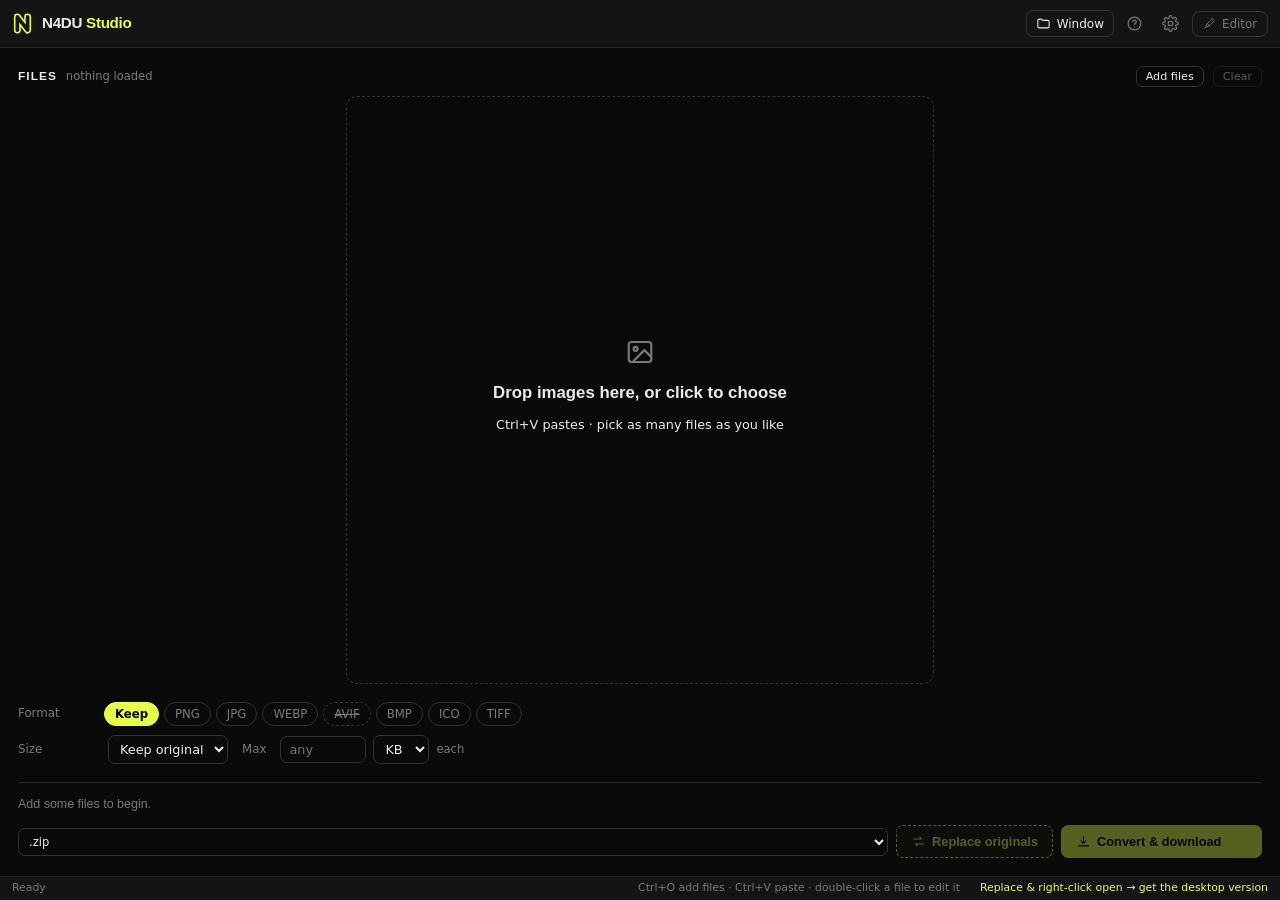
==== commit cd19c343: "fix(conversor): el botón deja de moverse y vuelven las dos casillas El botón Convertir cambia de tex" ====
--- a/index.html
+++ b/index.html
@@ -22,17 +22,17 @@
 <!-- Five files, loaded in this order and only this order: base declares the
      custom properties everything else reads, and window.css exists to
      override what came before it. -->
-<link rel="stylesheet" href="css/base.css?v=2026.08.02g">
-<link rel="stylesheet" href="css/editor.css?v=2026.08.02g">
-<link rel="stylesheet" href="css/modals.css?v=2026.08.02g">
-<link rel="stylesheet" href="css/converter.css?v=2026.08.02g">
-<link rel="stylesheet" href="css/window.css?v=2026.08.02g">
+<link rel="stylesheet" href="css/base.css?v=2026.08.02h">
+<link rel="stylesheet" href="css/editor.css?v=2026.08.02h">
+<link rel="stylesheet" href="css/modals.css?v=2026.08.02h">
+<link rel="stylesheet" href="css/converter.css?v=2026.08.02h">
+<link rel="stylesheet" href="css/window.css?v=2026.08.02h">
 <!-- In the HEAD on purpose, and this one is not moveable.
      It decides whether this document should be running in a window of its
      own, and it has to decide before the browser paints a full-width tab
      holding an interface built for 452 pixels. Everything else loads at the
      end of the body, where scripts belong. -->
-<script src="js/own-window.js?v=2026.08.02g"></script>
+<script src="js/own-window.js?v=2026.08.02h"></script>
 </head>
 <body class="mode-convert">
 
@@ -189,18 +189,15 @@
       </div>
       <div class="conv-buttons">
         <!-- Where the converted files go. A menu, in the space the Separate
-             checkbox used to occupy, because this window is 452 pixels wide
-             and every row the controls grow is a row of your files you stop
-             being able to see. Four answers, no extra height, and nothing
-             on screen that is only meaningful some of the time.
-             The folder itself is asked for when you press Convert. -->
+             checkbox used to occupy: this window is 452 pixels wide and a
+             row of controls is a row of your files you stop being able to
+             see. The folder itself is asked for when you press Convert. -->
         <select id="batchDest" class="dest-pick"
                 aria-label="Where the converted files go"
                 title="Where the converted files go">
           <option value="zip">.zip</option>
           <option value="separate">Separate</option>
           <option value="folder" hidden>To a folder…</option>
-          <option value="move" hidden>Move to a folder…</option>
         </select>
         <button class="btn-primary btn-swap" id="btnReplaceAll" disabled>
           <svg class="bi"><use href="#i-swap"/></svg> Replace originals
@@ -208,6 +205,22 @@
         <button class="btn-accent" id="btnConvertAll" disabled>
           <svg class="bi"><use href="#i-down"/></svg> Convert &amp; download
         </button>
+      </div>
+      <!-- Only while "To a folder" is chosen, and the window grows by exactly
+           this much to hold it. Two independent questions, so two boxes: they
+           are not alternatives to each other, and either can be on without
+           the other. -->
+      <div class="conv-dest-opts" id="destOptions" hidden>
+        <label class="check" id="destMoveRow"
+               title="The picture is written into the new folder and then removed from where it was">
+          <input type="checkbox" id="destMove">
+          <span>Delete the original</span>
+        </label>
+        <label class="check"
+               title="Instead of leaving you with «foto (2).png»">
+          <input type="checkbox" id="destOverwrite">
+          <span>Overwrite files with the same name</span>
+        </label>
       </div>
     </div>
 
@@ -633,56 +646,38 @@
   </div>
 </div>
 
-<!-- Asked once, and only when it is a real question: after you have chosen
-     the folder, if something in there is already called what we are about to
-     write. A permanent checkbox for this would sit on screen being irrelevant
-     almost every time, in a window that has no room to spare. -->
-<div class="modal-backdrop" id="clashModal" hidden>
-  <div class="modal" role="dialog" aria-modal="true" aria-labelledby="clashModalTitle">
-    <div class="modal-title" id="clashModalTitle">Something is already called that</div>
-    <div class="hint" id="clashText"></div>
-    <ul class="clash-list" id="clashList"></ul>
-    <div class="modal-actions">
-      <button class="btn-ghost" id="btnClashCancel">Cancel</button>
-      <button class="btn-ghost" id="btnClashKeep">Keep both</button>
-      <button class="btn-accent" id="btnClashReplace">Replace</button>
-    </div>
-  </div>
-</div>
-
 <div class="toast" id="toast"></div>
 
-<script src="js/state.js?v=2026.08.02g"></script>
-<script src="js/core/geometry.js?v=2026.08.02g"></script>
-<script src="js/core/loader.js?v=2026.08.02g"></script>
-<script src="js/core/paint.js?v=2026.08.02g"></script>
-<script src="js/core/edit.js?v=2026.08.02g"></script>
-<script src="js/core/render.js?v=2026.08.02g"></script>
-<script src="js/core/exporter.js?v=2026.08.02g"></script>
-<script src="js/core/convert.js?v=2026.08.02g"></script>
-<script src="js/core/zip.js?v=2026.08.02g"></script>
-<script src="js/core/batch.js?v=2026.08.02g"></script>
-<script src="js/core/bridge.js?v=2026.08.02g"></script>
-<script src="js/ui/toast.js?v=2026.08.02g"></script>
-<script src="js/ui/modal.js?v=2026.08.02g"></script>
-<script src="js/ui/editable-number.js?v=2026.08.02g"></script>
-<script src="js/ui/crop-box.js?v=2026.08.02g"></script>
-<script src="js/ui/dropzone.js?v=2026.08.02g"></script>
-<script src="js/ui/editor-canvas.js?v=2026.08.02g"></script>
-<script src="js/ui/previews.js?v=2026.08.02g"></script>
-<script src="js/ui/controls.js?v=2026.08.02g"></script>
-<script src="js/ui/tools.js?v=2026.08.02g"></script>
-<script src="js/ui/replace-dialog.js?v=2026.08.02g"></script>
-<script src="js/ui/clash-dialog.js?v=2026.08.02g"></script>
-<script src="js/ui/settings.js?v=2026.08.02g"></script>
-<script src="js/ui/batch-run.js?v=2026.08.02g"></script>
-<script src="js/ui/batch-ui.js?v=2026.08.02g"></script>
-<script src="js/ui/window-size.js?v=2026.08.02g"></script>
-<script src="js/ui/deliver.js?v=2026.08.02g"></script>
-<script src="js/ui/help.js?v=2026.08.02g"></script>
-<script src="js/ui/launch-notice.js?v=2026.08.02g"></script>
-<script src="js/ui/handover.js?v=2026.08.02g"></script>
-<script src="js/ui/shortcuts.js?v=2026.08.02g"></script>
-<script src="js/main.js?v=2026.08.02g"></script>
+<script src="js/state.js?v=2026.08.02h"></script>
+<script src="js/core/geometry.js?v=2026.08.02h"></script>
+<script src="js/core/loader.js?v=2026.08.02h"></script>
+<script src="js/core/paint.js?v=2026.08.02h"></script>
+<script src="js/core/edit.js?v=2026.08.02h"></script>
+<script src="js/core/render.js?v=2026.08.02h"></script>
+<script src="js/core/exporter.js?v=2026.08.02h"></script>
+<script src="js/core/convert.js?v=2026.08.02h"></script>
+<script src="js/core/zip.js?v=2026.08.02h"></script>
+<script src="js/core/batch.js?v=2026.08.02h"></script>
+<script src="js/core/bridge.js?v=2026.08.02h"></script>
+<script src="js/ui/toast.js?v=2026.08.02h"></script>
+<script src="js/ui/modal.js?v=2026.08.02h"></script>
+<script src="js/ui/editable-number.js?v=2026.08.02h"></script>
+<script src="js/ui/crop-box.js?v=2026.08.02h"></script>
+<script src="js/ui/dropzone.js?v=2026.08.02h"></script>
+<script src="js/ui/editor-canvas.js?v=2026.08.02h"></script>
+<script src="js/ui/previews.js?v=2026.08.02h"></script>
+<script src="js/ui/controls.js?v=2026.08.02h"></script>
+<script src="js/ui/tools.js?v=2026.08.02h"></script>
+<script src="js/ui/replace-dialog.js?v=2026.08.02h"></script>
+<script src="js/ui/settings.js?v=2026.08.02h"></script>
+<script src="js/ui/batch-run.js?v=2026.08.02h"></script>
+<script src="js/ui/batch-ui.js?v=2026.08.02h"></script>
+<script src="js/ui/window-size.js?v=2026.08.02h"></script>
+<script src="js/ui/deliver.js?v=2026.08.02h"></script>
+<script src="js/ui/help.js?v=2026.08.02h"></script>
+<script src="js/ui/launch-notice.js?v=2026.08.02h"></script>
+<script src="js/ui/handover.js?v=2026.08.02h"></script>
+<script src="js/ui/shortcuts.js?v=2026.08.02h"></script>
+<script src="js/main.js?v=2026.08.02h"></script>
 </body>
 </html>
--- a/css/converter.css
+++ b/css/converter.css
@@ -304,17 +304,15 @@
 }
 .conv-label.second { text-align: right; }
 
-/* The names already taken in the chosen folder. Scrolls rather than growing
-   the dialog past the screen: forty collisions is a list, not a wall. */
-.clash-list {
-  margin: 10px 0 0;
-  padding: 8px 10px 8px 26px;
-  max-height: 150px;
-  overflow-y: auto;
-  border: 1px solid var(--border);
-  border-radius: 8px;
-  font-size: .74rem;
-  color: var(--muted);
-}
-.clash-list li { margin: 2px 0; word-break: break-all; }
-
+/* The two boxes under the buttons, and the only thing in this panel that
+   changes the window's height by appearing. Tight on purpose: the window
+   grows by exactly these two lines and not a pixel more. */
+.conv-dest-opts {
+  display: flex;
+  flex-direction: column;
+  gap: 4px;
+  margin-top: 2px;
+}
+.conv-dest-opts .check { font-size: .72rem; }
+.conv-dest-opts .check input:disabled + span { opacity: .45; }
+
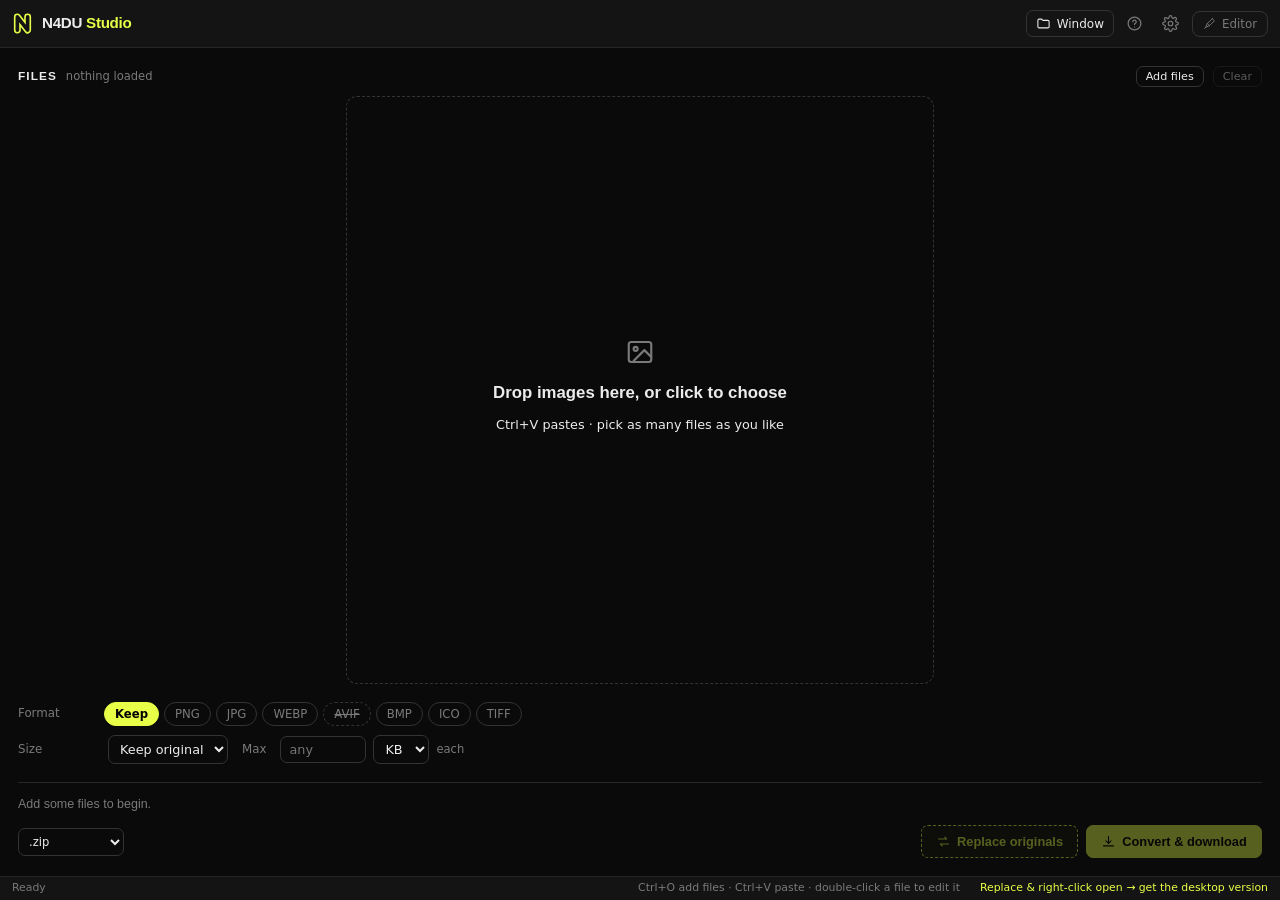
==== commit 806d1bc3: "fix(conversor): la fila de botones, en una pestaña ancha y al cambiar de alto Tres cosas que se veía" ====
--- a/index.html
+++ b/index.html
@@ -22,17 +22,17 @@
 <!-- Five files, loaded in this order and only this order: base declares the
      custom properties everything else reads, and window.css exists to
      override what came before it. -->
-<link rel="stylesheet" href="css/base.css?v=2026.08.02h">
-<link rel="stylesheet" href="css/editor.css?v=2026.08.02h">
-<link rel="stylesheet" href="css/modals.css?v=2026.08.02h">
-<link rel="stylesheet" href="css/converter.css?v=2026.08.02h">
-<link rel="stylesheet" href="css/window.css?v=2026.08.02h">
+<link rel="stylesheet" href="css/base.css?v=2026.08.03b">
+<link rel="stylesheet" href="css/editor.css?v=2026.08.03b">
+<link rel="stylesheet" href="css/modals.css?v=2026.08.03b">
+<link rel="stylesheet" href="css/converter.css?v=2026.08.03b">
+<link rel="stylesheet" href="css/window.css?v=2026.08.03b">
 <!-- In the HEAD on purpose, and this one is not moveable.
      It decides whether this document should be running in a window of its
      own, and it has to decide before the browser paints a full-width tab
      holding an interface built for 452 pixels. Everything else loads at the
      end of the body, where scripts belong. -->
-<script src="js/own-window.js?v=2026.08.02h"></script>
+<script src="js/own-window.js?v=2026.08.03b"></script>
 </head>
 <body class="mode-convert">
 
@@ -206,20 +206,21 @@
           <svg class="bi"><use href="#i-down"/></svg> Convert &amp; download
         </button>
       </div>
-      <!-- Only while "To a folder" is chosen, and the window grows by exactly
-           this much to hold it. Two independent questions, so two boxes: they
-           are not alternatives to each other, and either can be on without
-           the other. -->
+      <!-- Only while "To a folder" is chosen. Side by side and on one line,
+           because the window grows by exactly what this takes and one line
+           is half of what two would cost. Two independent questions, so two
+           boxes: either can be on without the other. The wording is short
+           on purpose and the tooltips carry the rest. -->
       <div class="conv-dest-opts" id="destOptions" hidden>
         <label class="check" id="destMoveRow"
-               title="The picture is written into the new folder and then removed from where it was">
+               title="Each picture is written into the folder you choose and then removed from where it was, so it moves rather than being copied">
           <input type="checkbox" id="destMove">
-          <span>Delete the original</span>
+          <span>Delete originals</span>
         </label>
         <label class="check"
-               title="Instead of leaving you with «foto (2).png»">
+               title="Write over a file already called that, instead of leaving you with «foto (2).png»">
           <input type="checkbox" id="destOverwrite">
-          <span>Overwrite files with the same name</span>
+          <span>Overwrite same names</span>
         </label>
       </div>
     </div>
@@ -520,6 +521,19 @@
     <div class="help-note">
       Nothing is uploaded anywhere. Every picture stays on this machine.
     </div>
+    <!-- The AGPL's "Appropriate Legal Notices": who holds the copyright,
+         that there is no warranty, which licence, and where the source is.
+         Here rather than in the converter because this dialog is one click
+         from every screen and costs the 452-pixel window no height at
+         all — and section 13 asks that anyone using this over a network be
+         offered the source, which the web version is. -->
+    <div class="help-legal">
+      N4DU Studio — Copyright © 2026 N4DU. Free software under the
+      <a href="https://www.gnu.org/licenses/agpl-3.0.html" target="_blank"
+         rel="noopener">GNU AGPL v3</a>, with no warranty of any kind.
+      <a href="https://github.com/N4DU/N4DU-Studio" target="_blank"
+         rel="noopener">Source code</a>.
+    </div>
     <div class="modal-actions">
       <button class="btn-accent" id="btnHelpClose">Got it</button>
     </div>
@@ -648,36 +662,36 @@
 
 <div class="toast" id="toast"></div>
 
-<script src="js/state.js?v=2026.08.02h"></script>
-<script src="js/core/geometry.js?v=2026.08.02h"></script>
-<script src="js/core/loader.js?v=2026.08.02h"></script>
-<script src="js/core/paint.js?v=2026.08.02h"></script>
-<script src="js/core/edit.js?v=2026.08.02h"></script>
-<script src="js/core/render.js?v=2026.08.02h"></script>
-<script src="js/core/exporter.js?v=2026.08.02h"></script>
-<script src="js/core/convert.js?v=2026.08.02h"></script>
-<script src="js/core/zip.js?v=2026.08.02h"></script>
-<script src="js/core/batch.js?v=2026.08.02h"></script>
-<script src="js/core/bridge.js?v=2026.08.02h"></script>
-<script src="js/ui/toast.js?v=2026.08.02h"></script>
-<script src="js/ui/modal.js?v=2026.08.02h"></script>
-<script src="js/ui/editable-number.js?v=2026.08.02h"></script>
-<script src="js/ui/crop-box.js?v=2026.08.02h"></script>
-<script src="js/ui/dropzone.js?v=2026.08.02h"></script>
-<script src="js/ui/editor-canvas.js?v=2026.08.02h"></script>
-<script src="js/ui/previews.js?v=2026.08.02h"></script>
-<script src="js/ui/controls.js?v=2026.08.02h"></script>
-<script src="js/ui/tools.js?v=2026.08.02h"></script>
-<script src="js/ui/replace-dialog.js?v=2026.08.02h"></script>
-<script src="js/ui/settings.js?v=2026.08.02h"></script>
-<script src="js/ui/batch-run.js?v=2026.08.02h"></script>
-<script src="js/ui/batch-ui.js?v=2026.08.02h"></script>
-<script src="js/ui/window-size.js?v=2026.08.02h"></script>
-<script src="js/ui/deliver.js?v=2026.08.02h"></script>
-<script src="js/ui/help.js?v=2026.08.02h"></script>
-<script src="js/ui/launch-notice.js?v=2026.08.02h"></script>
-<script src="js/ui/handover.js?v=2026.08.02h"></script>
-<script src="js/ui/shortcuts.js?v=2026.08.02h"></script>
-<script src="js/main.js?v=2026.08.02h"></script>
+<script src="js/state.js?v=2026.08.03b"></script>
+<script src="js/core/geometry.js?v=2026.08.03b"></script>
+<script src="js/core/loader.js?v=2026.08.03b"></script>
+<script src="js/core/paint.js?v=2026.08.03b"></script>
+<script src="js/core/edit.js?v=2026.08.03b"></script>
+<script src="js/core/render.js?v=2026.08.03b"></script>
+<script src="js/core/exporter.js?v=2026.08.03b"></script>
+<script src="js/core/convert.js?v=2026.08.03b"></script>
+<script src="js/core/zip.js?v=2026.08.03b"></script>
+<script src="js/core/batch.js?v=2026.08.03b"></script>
+<script src="js/core/bridge.js?v=2026.08.03b"></script>
+<script src="js/ui/toast.js?v=2026.08.03b"></script>
+<script src="js/ui/modal.js?v=2026.08.03b"></script>
+<script src="js/ui/editable-number.js?v=2026.08.03b"></script>
+<script src="js/ui/crop-box.js?v=2026.08.03b"></script>
+<script src="js/ui/dropzone.js?v=2026.08.03b"></script>
+<script src="js/ui/editor-canvas.js?v=2026.08.03b"></script>
+<script src="js/ui/previews.js?v=2026.08.03b"></script>
+<script src="js/ui/controls.js?v=2026.08.03b"></script>
+<script src="js/ui/tools.js?v=2026.08.03b"></script>
+<script src="js/ui/replace-dialog.js?v=2026.08.03b"></script>
+<script src="js/ui/settings.js?v=2026.08.03b"></script>
+<script src="js/ui/batch-run.js?v=2026.08.03b"></script>
+<script src="js/ui/batch-ui.js?v=2026.08.03b"></script>
+<script src="js/ui/window-size.js?v=2026.08.03b"></script>
+<script src="js/ui/deliver.js?v=2026.08.03b"></script>
+<script src="js/ui/help.js?v=2026.08.03b"></script>
+<script src="js/ui/launch-notice.js?v=2026.08.03b"></script>
+<script src="js/ui/handover.js?v=2026.08.03b"></script>
+<script src="js/ui/shortcuts.js?v=2026.08.03b"></script>
+<script src="js/main.js?v=2026.08.03b"></script>
 </body>
 </html>
--- a/css/modals.css
+++ b/css/modals.css
@@ -306,3 +306,16 @@
 .fine-print b { color: var(--muted); }
 .fine-print em { font-style: normal; color: var(--muted); }
 
+
+/* The licence notice at the foot of the help dialog. Quiet: it has to be
+   there and easy to find, not competing with the instructions above it. */
+.help-legal {
+  margin-top: 10px;
+  padding-top: 9px;
+  border-top: 1px solid var(--border);
+  font-size: .68rem;
+  line-height: 1.5;
+  color: var(--faint);
+}
+.help-legal a { color: var(--muted); }
+.help-legal a:hover { color: var(--accent); }
--- a/css/converter.css
+++ b/css/converter.css
@@ -305,14 +305,18 @@
 .conv-label.second { text-align: right; }
 
 /* The two boxes under the buttons, and the only thing in this panel that
-   changes the window's height by appearing. Tight on purpose: the window
-   grows by exactly these two lines and not a pixel more. */
+   changes the window's height by appearing. One line, side by side: this is
+   the whole reason the window is allowed to grow at all, so it grows by a
+   single line of text and not a pixel more. It may still wrap to two on a
+   very narrow window, which is the right way to run out of room — an
+   unreadable box is worse than a taller panel. */
 .conv-dest-opts {
   display: flex;
-  flex-direction: column;
-  gap: 4px;
+  flex-wrap: wrap;
+  align-items: center;
+  gap: 4px 16px;
   margin-top: 2px;
 }
-.conv-dest-opts .check { font-size: .72rem; }
+.conv-dest-opts .check { font-size: .72rem; white-space: nowrap; }
 .conv-dest-opts .check input:disabled + span { opacity: .45; }
 
--- a/css/window.css
+++ b/css/window.css
@@ -127,11 +127,22 @@
    ran off the right edge. A second line beats an unreachable button. */
 .conv-buttons { display: flex; align-items: center; gap: 8px; flex-wrap: wrap; }
 .conv-buttons .btn-accent, .conv-buttons .btn-primary { padding: 8px 14px; }
+/* Centred, and it matters: the Convert button is held at the width of the
+   longest wording it can carry, so whenever it says something shorter there
+   is spare room inside it. Left-aligned, that room all piles up on one side
+   and the button reads as broken rather than as roomy. */
+.conv-buttons .btn-accent, .conv-buttons .btn-primary { justify-content: center; }
+/* The buttons keep to the right-hand end of the row, whatever is to their
+   left. */
+.conv-buttons #btnReplaceAll { margin-left: auto; }
 .check.inline { flex: 1; font-size: .72rem; }
-/* Sits exactly where the Separate checkbox used to, and takes the same
-   share of the row: this line must not get taller than it already was. */
+/* Sits exactly where the Separate checkbox used to. It does NOT stretch:
+   in a full-width browser tab — which is what you get before the pop-up
+   permission is granted — flex: 1 made this menu as wide as the screen and
+   shoved both buttons off to the far right. It takes the room it needs and
+   gives the rest back. */
 .dest-pick {
-  flex: 1; min-width: 0;
+  flex: 0 1 auto; min-width: 0; max-width: 190px;
   background: var(--bg);
   color: var(--text);
   border: 1px solid var(--border2);
@@ -280,7 +291,11 @@
   .conv-buttons .btn-accent, .conv-buttons .btn-primary { padding: 8px 11px; font-size: .74rem; }
   .conv-buttons .bi { width: 13px; height: 13px; }
   .check.inline { font-size: .66rem; }
-  .dest-pick { font-size: .66rem; padding: 4px 5px; }
+  /* In the compact window the row is tight enough that the menu taking the
+     leftover space is what keeps everything on one line — which is how it
+     looked before, and it looked right. The cap above is for wide browser
+     tabs, where there is no leftover worth taking. */
+  .dest-pick { font-size: .66rem; padding: 4px 5px; flex: 1 1 auto; max-width: none; }
   /* The drop zone, tightened. In a short window its three lines were
      crushed together and overlapping — the text was the first thing to look
      broken. Less padding, less leading, smaller sub-lines: the same words,
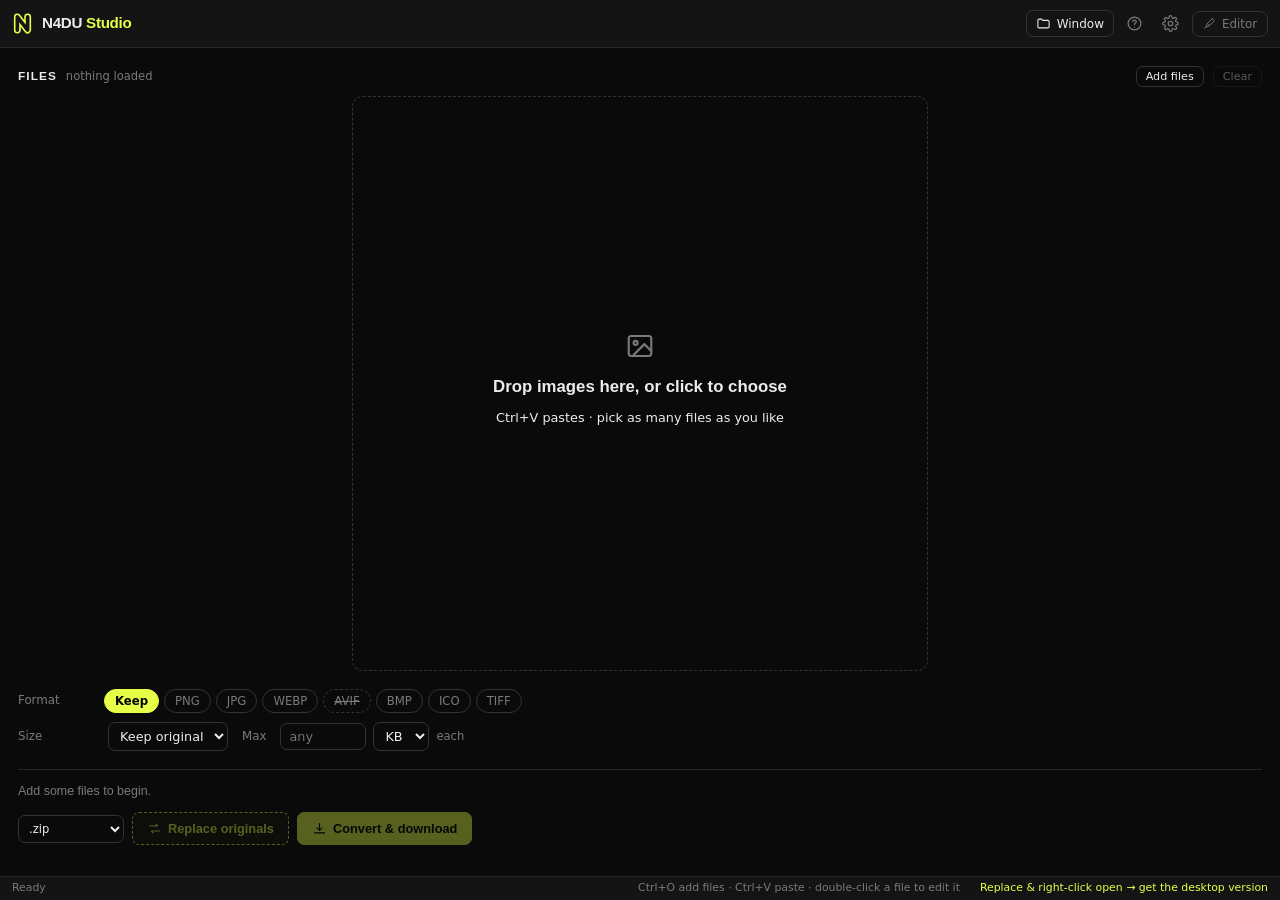
==== commit eba13068: "fix(conversor): los tres controles juntos, y el panel crece con la ventana Los tres son la misma fil" ====
--- a/index.html
+++ b/index.html
@@ -22,17 +22,17 @@
 <!-- Five files, loaded in this order and only this order: base declares the
      custom properties everything else reads, and window.css exists to
      override what came before it. -->
-<link rel="stylesheet" href="css/base.css?v=2026.08.03b">
-<link rel="stylesheet" href="css/editor.css?v=2026.08.03b">
-<link rel="stylesheet" href="css/modals.css?v=2026.08.03b">
-<link rel="stylesheet" href="css/converter.css?v=2026.08.03b">
-<link rel="stylesheet" href="css/window.css?v=2026.08.03b">
+<link rel="stylesheet" href="css/base.css?v=2026.08.03c">
+<link rel="stylesheet" href="css/editor.css?v=2026.08.03c">
+<link rel="stylesheet" href="css/modals.css?v=2026.08.03c">
+<link rel="stylesheet" href="css/converter.css?v=2026.08.03c">
+<link rel="stylesheet" href="css/window.css?v=2026.08.03c">
 <!-- In the HEAD on purpose, and this one is not moveable.
      It decides whether this document should be running in a window of its
      own, and it has to decide before the browser paints a full-width tab
      holding an interface built for 452 pixels. Everything else loads at the
      end of the body, where scripts belong. -->
-<script src="js/own-window.js?v=2026.08.03b"></script>
+<script src="js/own-window.js?v=2026.08.03c"></script>
 </head>
 <body class="mode-convert">
 
@@ -211,7 +211,7 @@
            is half of what two would cost. Two independent questions, so two
            boxes: either can be on without the other. The wording is short
            on purpose and the tooltips carry the rest. -->
-      <div class="conv-dest-opts" id="destOptions" hidden>
+      <div class="conv-dest-opts" id="destOptions">
         <label class="check" id="destMoveRow"
                title="Each picture is written into the folder you choose and then removed from where it was, so it moves rather than being copied">
           <input type="checkbox" id="destMove">
@@ -662,36 +662,36 @@
 
 <div class="toast" id="toast"></div>
 
-<script src="js/state.js?v=2026.08.03b"></script>
-<script src="js/core/geometry.js?v=2026.08.03b"></script>
-<script src="js/core/loader.js?v=2026.08.03b"></script>
-<script src="js/core/paint.js?v=2026.08.03b"></script>
-<script src="js/core/edit.js?v=2026.08.03b"></script>
-<script src="js/core/render.js?v=2026.08.03b"></script>
-<script src="js/core/exporter.js?v=2026.08.03b"></script>
-<script src="js/core/convert.js?v=2026.08.03b"></script>
-<script src="js/core/zip.js?v=2026.08.03b"></script>
-<script src="js/core/batch.js?v=2026.08.03b"></script>
-<script src="js/core/bridge.js?v=2026.08.03b"></script>
-<script src="js/ui/toast.js?v=2026.08.03b"></script>
-<script src="js/ui/modal.js?v=2026.08.03b"></script>
-<script src="js/ui/editable-number.js?v=2026.08.03b"></script>
-<script src="js/ui/crop-box.js?v=2026.08.03b"></script>
-<script src="js/ui/dropzone.js?v=2026.08.03b"></script>
-<script src="js/ui/editor-canvas.js?v=2026.08.03b"></script>
-<script src="js/ui/previews.js?v=2026.08.03b"></script>
-<script src="js/ui/controls.js?v=2026.08.03b"></script>
-<script src="js/ui/tools.js?v=2026.08.03b"></script>
-<script src="js/ui/replace-dialog.js?v=2026.08.03b"></script>
-<script src="js/ui/settings.js?v=2026.08.03b"></script>
-<script src="js/ui/batch-run.js?v=2026.08.03b"></script>
-<script src="js/ui/batch-ui.js?v=2026.08.03b"></script>
-<script src="js/ui/window-size.js?v=2026.08.03b"></script>
-<script src="js/ui/deliver.js?v=2026.08.03b"></script>
-<script src="js/ui/help.js?v=2026.08.03b"></script>
-<script src="js/ui/launch-notice.js?v=2026.08.03b"></script>
-<script src="js/ui/handover.js?v=2026.08.03b"></script>
-<script src="js/ui/shortcuts.js?v=2026.08.03b"></script>
-<script src="js/main.js?v=2026.08.03b"></script>
+<script src="js/state.js?v=2026.08.03c"></script>
+<script src="js/core/geometry.js?v=2026.08.03c"></script>
+<script src="js/core/loader.js?v=2026.08.03c"></script>
+<script src="js/core/paint.js?v=2026.08.03c"></script>
+<script src="js/core/edit.js?v=2026.08.03c"></script>
+<script src="js/core/render.js?v=2026.08.03c"></script>
+<script src="js/core/exporter.js?v=2026.08.03c"></script>
+<script src="js/core/convert.js?v=2026.08.03c"></script>
+<script src="js/core/zip.js?v=2026.08.03c"></script>
+<script src="js/core/batch.js?v=2026.08.03c"></script>
+<script src="js/core/bridge.js?v=2026.08.03c"></script>
+<script src="js/ui/toast.js?v=2026.08.03c"></script>
+<script src="js/ui/modal.js?v=2026.08.03c"></script>
+<script src="js/ui/editable-number.js?v=2026.08.03c"></script>
+<script src="js/ui/crop-box.js?v=2026.08.03c"></script>
+<script src="js/ui/dropzone.js?v=2026.08.03c"></script>
+<script src="js/ui/editor-canvas.js?v=2026.08.03c"></script>
+<script src="js/ui/previews.js?v=2026.08.03c"></script>
+<script src="js/ui/controls.js?v=2026.08.03c"></script>
+<script src="js/ui/tools.js?v=2026.08.03c"></script>
+<script src="js/ui/replace-dialog.js?v=2026.08.03c"></script>
+<script src="js/ui/settings.js?v=2026.08.03c"></script>
+<script src="js/ui/batch-run.js?v=2026.08.03c"></script>
+<script src="js/ui/batch-ui.js?v=2026.08.03c"></script>
+<script src="js/ui/window-size.js?v=2026.08.03c"></script>
+<script src="js/ui/deliver.js?v=2026.08.03c"></script>
+<script src="js/ui/help.js?v=2026.08.03c"></script>
+<script src="js/ui/launch-notice.js?v=2026.08.03c"></script>
+<script src="js/ui/handover.js?v=2026.08.03c"></script>
+<script src="js/ui/shortcuts.js?v=2026.08.03c"></script>
+<script src="js/main.js?v=2026.08.03c"></script>
 </body>
 </html>
--- a/css/base.css
+++ b/css/base.css
@@ -47,6 +47,11 @@
   /* Vertical rhythm. Tightened on short windows so the panels never scroll. */
   --gap:      18px;
   --pad:      14px;
+  /* The gap between the rows of the actions block. It is named because the
+     destination panel has to cancel exactly this much while it is shut — a
+     flex parent keeps its row gap around a child of zero height — and
+     window.css narrows it for the compact window. */
+  --actions-gap: 11px;
 }
 
 html, body { height: 100%; overflow: hidden; }
--- a/css/converter.css
+++ b/css/converter.css
@@ -315,7 +315,47 @@
   flex-wrap: wrap;
   align-items: center;
   gap: 4px 16px;
-  margin-top: 2px;
+  /* It opens and closes over the same sixth of a second the window takes to
+     change size, and that is the whole point of animating it rather than
+     just showing it.
+     With nothing in the list, the drop zone is the part that takes whatever
+     room is left over — so the instant this panel appeared, the drop zone
+     lost its height in one frame and spent the next tenth of a second
+     getting it back as the window grew. Squash, then stretch, for a panel
+     that is two words tall. Grown at the same rate as the window, the two
+     cancel out and nothing moves but the edge of the window.
+
+     ONE property moves, and only one. The room above the panel is padding
+     rather than a margin, so it is inside the box that max-height is
+     clipping and travels with it — two properties easing at once are two
+     chances to disagree, and the window has to be able to work out the
+     final height in a single reading. */
+  box-sizing: border-box;
+  overflow: hidden;
+  max-height: 0;
+  padding-top: calc(var(--actions-gap) + 2px);
+  /* Shut, it must occupy nothing at all — and a flex parent still puts its
+     row gap either side of a child of zero height, so the gap is cancelled
+     here, once, in both states. Without it the empty converter stood eleven
+     pixels taller than it used to for a panel nobody could see. */
+  margin-top: calc(-1 * var(--actions-gap));
+  opacity: 0;
+  visibility: hidden;
+  transition: max-height .16s cubic-bezier(.33, 1, .68, 1),
+              opacity .1s linear,
+              visibility 0s .16s;
+}
+.conv-dest-opts.open {
+  opacity: 1;
+  visibility: visible;
+  transition: max-height .16s cubic-bezier(.33, 1, .68, 1),
+              opacity .1s linear .06s,
+              visibility 0s;
+}
+/* Somebody who has asked their system not to animate things gets the panel
+   appearing and disappearing, which is what they asked for. */
+@media (prefers-reduced-motion: reduce) {
+  .conv-dest-opts, .conv-dest-opts.open { transition: none; }
 }
 .conv-dest-opts .check { font-size: .72rem; white-space: nowrap; }
 .conv-dest-opts .check input:disabled + span { opacity: .45; }
--- a/css/window.css
+++ b/css/window.css
@@ -103,7 +103,7 @@
 .conv-actions {
   border-top: 1px solid var(--border);
   padding-top: 12px;
-  gap: 11px;
+  gap: var(--actions-gap);
 }
 .conv-estimate {
   font-size: .78rem;
@@ -127,20 +127,20 @@
    ran off the right edge. A second line beats an unreachable button. */
 .conv-buttons { display: flex; align-items: center; gap: 8px; flex-wrap: wrap; }
 .conv-buttons .btn-accent, .conv-buttons .btn-primary { padding: 8px 14px; }
-/* Centred, and it matters: the Convert button is held at the width of the
-   longest wording it can carry, so whenever it says something shorter there
-   is spare room inside it. Left-aligned, that room all piles up on one side
-   and the button reads as broken rather than as roomy. */
+/* Centred. The buttons take their natural width — the wording is whatever
+   it is and the padding either side of it is equal — which is what makes
+   the green one look right whichever of its two labels it is carrying.
+   Nothing is reserved and nothing is padded out: with the three controls
+   grouped at the left of the row, a shorter label only moves this button's
+   own right-hand edge, and nothing anybody is aiming at moves at all. */
 .conv-buttons .btn-accent, .conv-buttons .btn-primary { justify-content: center; }
-/* The buttons keep to the right-hand end of the row, whatever is to their
-   left. */
-.conv-buttons #btnReplaceAll { margin-left: auto; }
 .check.inline { flex: 1; font-size: .72rem; }
-/* Sits exactly where the Separate checkbox used to. It does NOT stretch:
-   in a full-width browser tab — which is what you get before the pop-up
-   permission is granted — flex: 1 made this menu as wide as the screen and
-   shoved both buttons off to the far right. It takes the room it needs and
-   gives the rest back. */
+/* Sits exactly where the Separate checkbox used to, and the three of them
+   stay together at the left-hand end of the row.
+   It does NOT stretch. In a full-width browser tab — which is what you get
+   before the pop-up permission is granted — flex: 1 made this menu as wide
+   as the screen, and the two buttons ended up marooned at the far edge with
+   a thousand pixels of nothing between them and the thing they belong to. */
 .dest-pick {
   flex: 0 1 auto; min-width: 0; max-width: 190px;
   background: var(--bg);
@@ -286,16 +286,12 @@
   .file-tile-name { font-size: .62rem; }
   .file-tile-meta { font-size: .58rem; }
   .conv-estimate { font-size: .71rem; }
-  .conv-actions { padding-top: 9px; gap: 8px; }
+  .conv-actions { --actions-gap: 8px; padding-top: 9px; }
   /* Buttons keep a real hit area — this is what must not shrink. */
   .conv-buttons .btn-accent, .conv-buttons .btn-primary { padding: 8px 11px; font-size: .74rem; }
   .conv-buttons .bi { width: 13px; height: 13px; }
   .check.inline { font-size: .66rem; }
-  /* In the compact window the row is tight enough that the menu taking the
-     leftover space is what keeps everything on one line — which is how it
-     looked before, and it looked right. The cap above is for wide browser
-     tabs, where there is no leftover worth taking. */
-  .dest-pick { font-size: .66rem; padding: 4px 5px; flex: 1 1 auto; max-width: none; }
+  .dest-pick { font-size: .66rem; padding: 4px 5px; }
   /* The drop zone, tightened. In a short window its three lines were
      crushed together and overlapping — the text was the first thing to look
      broken. Less padding, less leading, smaller sub-lines: the same words,
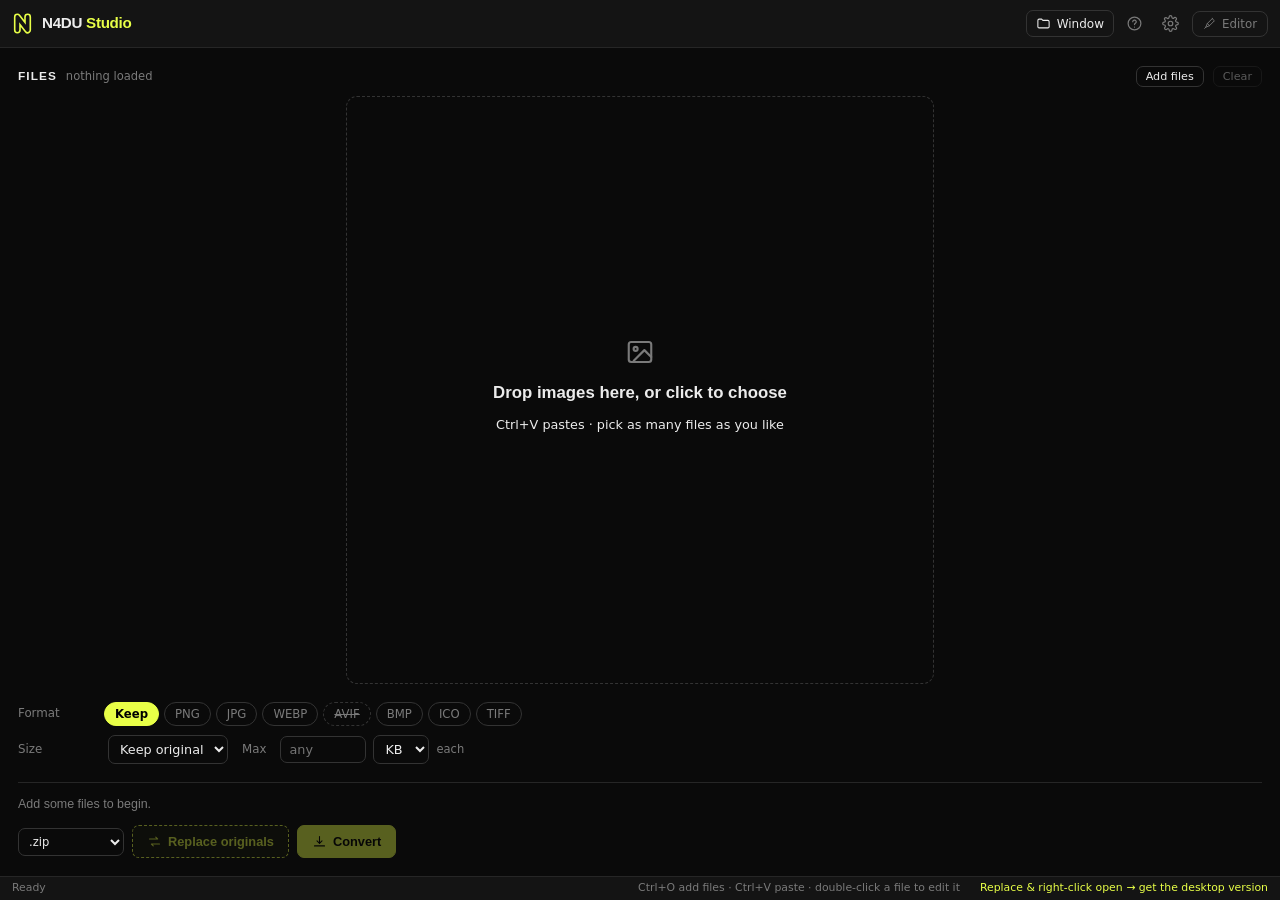
==== commit cf569e52: "fix(ventana): nace del tamaño justo, y el botón verde deja de moverse Cuatro cosas, y las cuatro se " ====
--- a/index.html
+++ b/index.html
@@ -22,17 +22,17 @@
 <!-- Five files, loaded in this order and only this order: base declares the
      custom properties everything else reads, and window.css exists to
      override what came before it. -->
-<link rel="stylesheet" href="css/base.css?v=2026.08.03c">
-<link rel="stylesheet" href="css/editor.css?v=2026.08.03c">
-<link rel="stylesheet" href="css/modals.css?v=2026.08.03c">
-<link rel="stylesheet" href="css/converter.css?v=2026.08.03c">
-<link rel="stylesheet" href="css/window.css?v=2026.08.03c">
+<link rel="stylesheet" href="css/base.css?v=2026.08.03d">
+<link rel="stylesheet" href="css/editor.css?v=2026.08.03d">
+<link rel="stylesheet" href="css/modals.css?v=2026.08.03d">
+<link rel="stylesheet" href="css/converter.css?v=2026.08.03d">
+<link rel="stylesheet" href="css/window.css?v=2026.08.03d">
 <!-- In the HEAD on purpose, and this one is not moveable.
      It decides whether this document should be running in a window of its
      own, and it has to decide before the browser paints a full-width tab
      holding an interface built for 452 pixels. Everything else loads at the
      end of the body, where scripts belong. -->
-<script src="js/own-window.js?v=2026.08.03c"></script>
+<script src="js/own-window.js?v=2026.08.03d"></script>
 </head>
 <body class="mode-convert">
 
@@ -202,8 +202,10 @@
         <button class="btn-primary btn-swap" id="btnReplaceAll" disabled>
           <svg class="bi"><use href="#i-swap"/></svg> Replace originals
         </button>
+        <!-- One word, and it never changes: see syncBatch in batch-ui.js.
+             Where the files go is the menu's job, two controls to the left. -->
         <button class="btn-accent" id="btnConvertAll" disabled>
-          <svg class="bi"><use href="#i-down"/></svg> Convert &amp; download
+          <svg class="bi"><use href="#i-down"/></svg> Convert
         </button>
       </div>
       <!-- Only while "To a folder" is chosen. Side by side and on one line,
@@ -662,36 +664,36 @@
 
 <div class="toast" id="toast"></div>
 
-<script src="js/state.js?v=2026.08.03c"></script>
-<script src="js/core/geometry.js?v=2026.08.03c"></script>
-<script src="js/core/loader.js?v=2026.08.03c"></script>
-<script src="js/core/paint.js?v=2026.08.03c"></script>
-<script src="js/core/edit.js?v=2026.08.03c"></script>
-<script src="js/core/render.js?v=2026.08.03c"></script>
-<script src="js/core/exporter.js?v=2026.08.03c"></script>
-<script src="js/core/convert.js?v=2026.08.03c"></script>
-<script src="js/core/zip.js?v=2026.08.03c"></script>
-<script src="js/core/batch.js?v=2026.08.03c"></script>
-<script src="js/core/bridge.js?v=2026.08.03c"></script>
-<script src="js/ui/toast.js?v=2026.08.03c"></script>
-<script src="js/ui/modal.js?v=2026.08.03c"></script>
-<script src="js/ui/editable-number.js?v=2026.08.03c"></script>
-<script src="js/ui/crop-box.js?v=2026.08.03c"></script>
-<script src="js/ui/dropzone.js?v=2026.08.03c"></script>
-<script src="js/ui/editor-canvas.js?v=2026.08.03c"></script>
-<script src="js/ui/previews.js?v=2026.08.03c"></script>
-<script src="js/ui/controls.js?v=2026.08.03c"></script>
-<script src="js/ui/tools.js?v=2026.08.03c"></script>
-<script src="js/ui/replace-dialog.js?v=2026.08.03c"></script>
-<script src="js/ui/settings.js?v=2026.08.03c"></script>
-<script src="js/ui/batch-run.js?v=2026.08.03c"></script>
-<script src="js/ui/batch-ui.js?v=2026.08.03c"></script>
-<script src="js/ui/window-size.js?v=2026.08.03c"></script>
-<script src="js/ui/deliver.js?v=2026.08.03c"></script>
-<script src="js/ui/help.js?v=2026.08.03c"></script>
-<script src="js/ui/launch-notice.js?v=2026.08.03c"></script>
-<script src="js/ui/handover.js?v=2026.08.03c"></script>
-<script src="js/ui/shortcuts.js?v=2026.08.03c"></script>
-<script src="js/main.js?v=2026.08.03c"></script>
+<script src="js/state.js?v=2026.08.03d"></script>
+<script src="js/core/geometry.js?v=2026.08.03d"></script>
+<script src="js/core/loader.js?v=2026.08.03d"></script>
+<script src="js/core/paint.js?v=2026.08.03d"></script>
+<script src="js/core/edit.js?v=2026.08.03d"></script>
+<script src="js/core/render.js?v=2026.08.03d"></script>
+<script src="js/core/exporter.js?v=2026.08.03d"></script>
+<script src="js/core/convert.js?v=2026.08.03d"></script>
+<script src="js/core/zip.js?v=2026.08.03d"></script>
+<script src="js/core/batch.js?v=2026.08.03d"></script>
+<script src="js/core/bridge.js?v=2026.08.03d"></script>
+<script src="js/ui/toast.js?v=2026.08.03d"></script>
+<script src="js/ui/modal.js?v=2026.08.03d"></script>
+<script src="js/ui/editable-number.js?v=2026.08.03d"></script>
+<script src="js/ui/crop-box.js?v=2026.08.03d"></script>
+<script src="js/ui/dropzone.js?v=2026.08.03d"></script>
+<script src="js/ui/editor-canvas.js?v=2026.08.03d"></script>
+<script src="js/ui/previews.js?v=2026.08.03d"></script>
+<script src="js/ui/controls.js?v=2026.08.03d"></script>
+<script src="js/ui/tools.js?v=2026.08.03d"></script>
+<script src="js/ui/replace-dialog.js?v=2026.08.03d"></script>
+<script src="js/ui/settings.js?v=2026.08.03d"></script>
+<script src="js/ui/batch-run.js?v=2026.08.03d"></script>
+<script src="js/ui/batch-ui.js?v=2026.08.03d"></script>
+<script src="js/ui/window-size.js?v=2026.08.03d"></script>
+<script src="js/ui/deliver.js?v=2026.08.03d"></script>
+<script src="js/ui/help.js?v=2026.08.03d"></script>
+<script src="js/ui/launch-notice.js?v=2026.08.03d"></script>
+<script src="js/ui/handover.js?v=2026.08.03d"></script>
+<script src="js/ui/shortcuts.js?v=2026.08.03d"></script>
+<script src="js/main.js?v=2026.08.03d"></script>
 </body>
 </html>
--- a/css/converter.css
+++ b/css/converter.css
@@ -330,25 +330,38 @@
      clipping and travels with it — two properties easing at once are two
      chances to disagree, and the window has to be able to work out the
      final height in a single reading. */
-  box-sizing: border-box;
-  overflow: hidden;
+  /* A flex item in a column will not shrink below its own content unless it
+     is told to: max-height: 0 was being overruled by that automatic
+     minimum. */
+  min-height: 0;
   max-height: 0;
-  padding-top: calc(var(--actions-gap) + 2px);
-  /* Shut, it must occupy nothing at all — and a flex parent still puts its
-     row gap either side of a child of zero height, so the gap is cancelled
-     here, once, in both states. Without it the empty converter stood eleven
-     pixels taller than it used to for a panel nobody could see. */
+  /* Shut, this must take up nothing whatsoever, and two things stand in the
+     way. A flex parent keeps its row gap either side of a child of zero
+     height — cancelled here by a negative margin of exactly that gap. And
+     padding cannot be clipped by max-height: a border box is never smaller
+     than its own padding, so a padding-top of ten pixels was a panel ten
+     pixels tall that nobody could see, and the window and the panel then
+     disagreed about their heights by exactly that much. So the space above
+     the panel is the parent's gap, uncovered by letting the margin return
+     to zero — no padding anywhere in the moving part. */
   margin-top: calc(-1 * var(--actions-gap));
   opacity: 0;
   visibility: hidden;
   transition: max-height .16s cubic-bezier(.33, 1, .68, 1),
+              margin-top .16s cubic-bezier(.33, 1, .68, 1),
               opacity .1s linear,
               visibility 0s .16s;
 }
 .conv-dest-opts.open {
+  /* A floor to open to if nothing sets an exact one. batch-ui.js puts the
+     real height on the element as an inline style, which wins — this is
+     only so the panel is never stuck shut if that never happens. */
+  max-height: 4rem;
+  margin-top: 0;
   opacity: 1;
   visibility: visible;
   transition: max-height .16s cubic-bezier(.33, 1, .68, 1),
+              margin-top .16s cubic-bezier(.33, 1, .68, 1),
               opacity .1s linear .06s,
               visibility 0s;
 }
--- a/css/window.css
+++ b/css/window.css
@@ -42,17 +42,31 @@
 }
 body.app-window.mode-convert .conv-head .mode-btn .bi { width: 12px; height: 12px; }
 
-/* All that reclaimed height goes to one place: the box you drop files on,
-   which was the only part of the window looking squashed. */
-/* Only where there is room for it. flex: 1 1 auto already hands the drop
+/* The floor under the box you drop files on.
+   Only where there is room for it. flex: 1 1 auto already hands the drop
    zone every pixel the settings rows do not want, so this floor never did
    anything at the normal window height — but below about 432px it stopped
    the box shrinking at all, and it overran its panel and painted itself
    over the Format / Size / Weight rows. Up to 101px of overlap, and a click
    anywhere in that band opened the file picker instead of the control that
-   was visibly underneath the pointer. */
-@media (min-height: 440px) {
-  body.app-window.mode-convert .conv-drop { min-height: 226px; }
+   was visibly underneath the pointer.
+
+   200, not 226. At 226 the empty converter needed 455 pixels of window while
+   the same converter holding a picture needed 440 — so the window opened
+   BIGGER with nothing in it than it was a moment later with something, for
+   a dashed box that only ever holds three lines of text. At 200 the empty
+   layout needs 429, which is under the floor the window sets anyway, so
+   empty and one-file are the same size to the pixel. The box still reads as
+   somewhere to drop things: its three lines of text come to 67.
+
+   And the threshold is 380 rather than 440 for a reason that is not
+   cosmetic. 440 is exactly the height the window sits at, so a resize
+   passing through it switched this rule off and on — which changed the
+   height the window was measuring itself against WHILE it was moving there.
+   The window chased its own tail: up a little, down a little. Below any
+   height the app ever asks for, the rule simply stays on. */
+@media (min-height: 380px) {
+  body.app-window.mode-convert .conv-drop { min-height: 200px; }
 }
 body.app-window.mode-convert .conv-drop .drop-label { font-size: .88rem; }
 body.app-window.mode-convert .conv-drop .drop-sub { font-size: .72rem; }
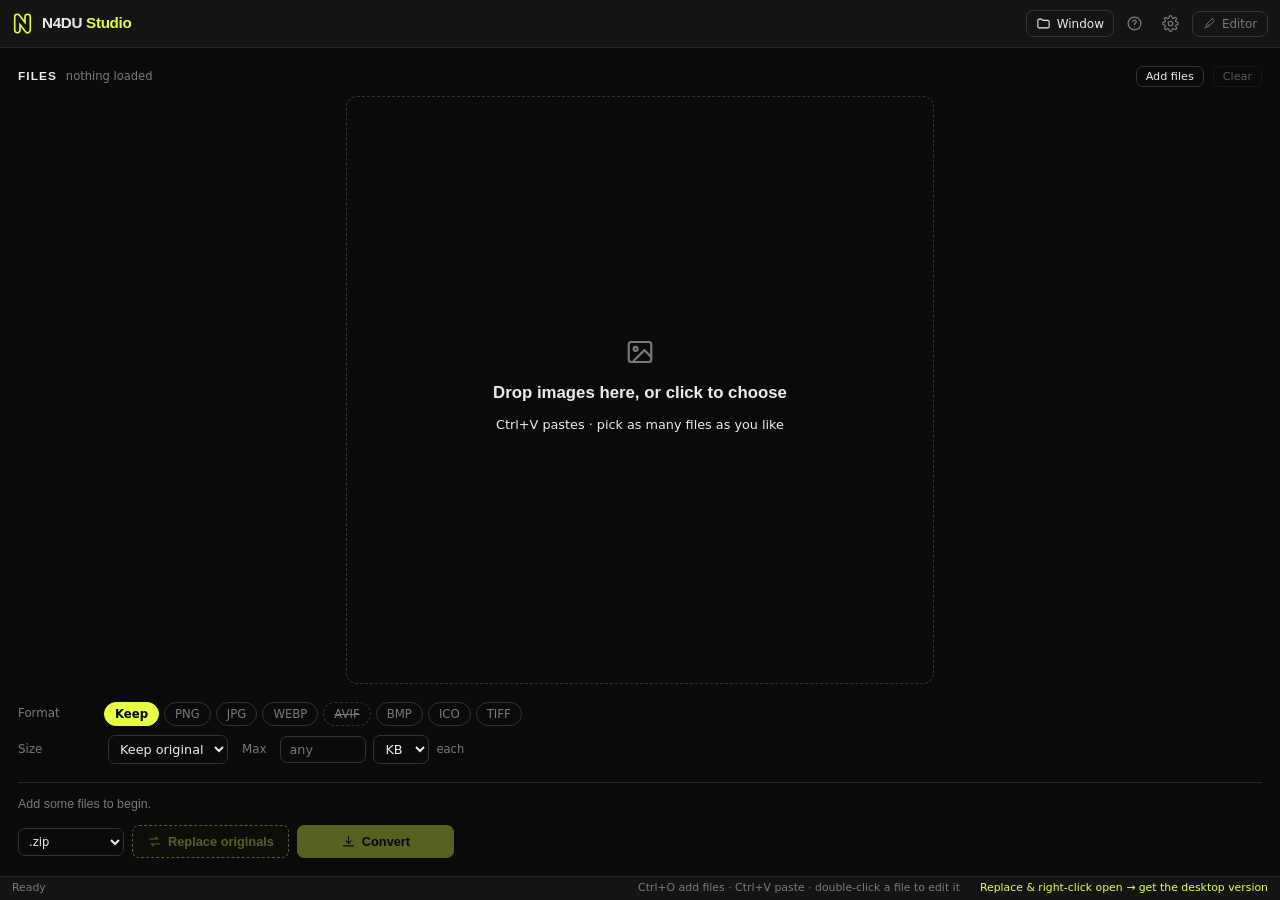
==== commit 11b7c2c9: "fix(conversor): los dos botones, del mismo tamaño «Replace originals» y «Convert» hacen la misma cla" ====
--- a/index.html
+++ b/index.html
@@ -22,17 +22,17 @@
 <!-- Five files, loaded in this order and only this order: base declares the
      custom properties everything else reads, and window.css exists to
      override what came before it. -->
-<link rel="stylesheet" href="css/base.css?v=2026.08.03d">
-<link rel="stylesheet" href="css/editor.css?v=2026.08.03d">
-<link rel="stylesheet" href="css/modals.css?v=2026.08.03d">
-<link rel="stylesheet" href="css/converter.css?v=2026.08.03d">
-<link rel="stylesheet" href="css/window.css?v=2026.08.03d">
+<link rel="stylesheet" href="css/base.css?v=2026.08.03e">
+<link rel="stylesheet" href="css/editor.css?v=2026.08.03e">
+<link rel="stylesheet" href="css/modals.css?v=2026.08.03e">
+<link rel="stylesheet" href="css/converter.css?v=2026.08.03e">
+<link rel="stylesheet" href="css/window.css?v=2026.08.03e">
 <!-- In the HEAD on purpose, and this one is not moveable.
      It decides whether this document should be running in a window of its
      own, and it has to decide before the browser paints a full-width tab
      holding an interface built for 452 pixels. Everything else loads at the
      end of the body, where scripts belong. -->
-<script src="js/own-window.js?v=2026.08.03d"></script>
+<script src="js/own-window.js?v=2026.08.03e"></script>
 </head>
 <body class="mode-convert">
 
@@ -199,14 +199,21 @@
           <option value="separate">Separate</option>
           <option value="folder" hidden>To a folder…</option>
         </select>
-        <button class="btn-primary btn-swap" id="btnReplaceAll" disabled>
-          <svg class="bi"><use href="#i-swap"/></svg> Replace originals
-        </button>
-        <!-- One word, and it never changes: see syncBatch in batch-ui.js.
-             Where the files go is the menu's job, two controls to the left. -->
-        <button class="btn-accent" id="btnConvertAll" disabled>
-          <svg class="bi"><use href="#i-down"/></svg> Convert
-        </button>
+        <!-- The two of them in a box of their own, and the box is a grid of
+             equal columns: whichever label is longer decides the width and
+             the other one matches it. Two buttons that do the same KIND of
+             thing, side by side, at two different sizes read as a mistake —
+             and "Convert" is one short word against "Replace originals". -->
+        <div class="conv-go">
+          <button class="btn-primary btn-swap" id="btnReplaceAll" disabled>
+            <svg class="bi"><use href="#i-swap"/></svg> Replace originals
+          </button>
+          <!-- One word, and it never changes: see syncBatch in batch-ui.js.
+               Where the files go is the menu's job, two controls to the left. -->
+          <button class="btn-accent" id="btnConvertAll" disabled>
+            <svg class="bi"><use href="#i-down"/></svg> Convert
+          </button>
+        </div>
       </div>
       <!-- Only while "To a folder" is chosen. Side by side and on one line,
            because the window grows by exactly what this takes and one line
@@ -664,36 +671,36 @@
 
 <div class="toast" id="toast"></div>
 
-<script src="js/state.js?v=2026.08.03d"></script>
-<script src="js/core/geometry.js?v=2026.08.03d"></script>
-<script src="js/core/loader.js?v=2026.08.03d"></script>
-<script src="js/core/paint.js?v=2026.08.03d"></script>
-<script src="js/core/edit.js?v=2026.08.03d"></script>
-<script src="js/core/render.js?v=2026.08.03d"></script>
-<script src="js/core/exporter.js?v=2026.08.03d"></script>
-<script src="js/core/convert.js?v=2026.08.03d"></script>
-<script src="js/core/zip.js?v=2026.08.03d"></script>
-<script src="js/core/batch.js?v=2026.08.03d"></script>
-<script src="js/core/bridge.js?v=2026.08.03d"></script>
-<script src="js/ui/toast.js?v=2026.08.03d"></script>
-<script src="js/ui/modal.js?v=2026.08.03d"></script>
-<script src="js/ui/editable-number.js?v=2026.08.03d"></script>
-<script src="js/ui/crop-box.js?v=2026.08.03d"></script>
-<script src="js/ui/dropzone.js?v=2026.08.03d"></script>
-<script src="js/ui/editor-canvas.js?v=2026.08.03d"></script>
-<script src="js/ui/previews.js?v=2026.08.03d"></script>
-<script src="js/ui/controls.js?v=2026.08.03d"></script>
-<script src="js/ui/tools.js?v=2026.08.03d"></script>
-<script src="js/ui/replace-dialog.js?v=2026.08.03d"></script>
-<script src="js/ui/settings.js?v=2026.08.03d"></script>
-<script src="js/ui/batch-run.js?v=2026.08.03d"></script>
-<script src="js/ui/batch-ui.js?v=2026.08.03d"></script>
-<script src="js/ui/window-size.js?v=2026.08.03d"></script>
-<script src="js/ui/deliver.js?v=2026.08.03d"></script>
-<script src="js/ui/help.js?v=2026.08.03d"></script>
-<script src="js/ui/launch-notice.js?v=2026.08.03d"></script>
-<script src="js/ui/handover.js?v=2026.08.03d"></script>
-<script src="js/ui/shortcuts.js?v=2026.08.03d"></script>
-<script src="js/main.js?v=2026.08.03d"></script>
+<script src="js/state.js?v=2026.08.03e"></script>
+<script src="js/core/geometry.js?v=2026.08.03e"></script>
+<script src="js/core/loader.js?v=2026.08.03e"></script>
+<script src="js/core/paint.js?v=2026.08.03e"></script>
+<script src="js/core/edit.js?v=2026.08.03e"></script>
+<script src="js/core/render.js?v=2026.08.03e"></script>
+<script src="js/core/exporter.js?v=2026.08.03e"></script>
+<script src="js/core/convert.js?v=2026.08.03e"></script>
+<script src="js/core/zip.js?v=2026.08.03e"></script>
+<script src="js/core/batch.js?v=2026.08.03e"></script>
+<script src="js/core/bridge.js?v=2026.08.03e"></script>
+<script src="js/ui/toast.js?v=2026.08.03e"></script>
+<script src="js/ui/modal.js?v=2026.08.03e"></script>
+<script src="js/ui/editable-number.js?v=2026.08.03e"></script>
+<script src="js/ui/crop-box.js?v=2026.08.03e"></script>
+<script src="js/ui/dropzone.js?v=2026.08.03e"></script>
+<script src="js/ui/editor-canvas.js?v=2026.08.03e"></script>
+<script src="js/ui/previews.js?v=2026.08.03e"></script>
+<script src="js/ui/controls.js?v=2026.08.03e"></script>
+<script src="js/ui/tools.js?v=2026.08.03e"></script>
+<script src="js/ui/replace-dialog.js?v=2026.08.03e"></script>
+<script src="js/ui/settings.js?v=2026.08.03e"></script>
+<script src="js/ui/batch-run.js?v=2026.08.03e"></script>
+<script src="js/ui/batch-ui.js?v=2026.08.03e"></script>
+<script src="js/ui/window-size.js?v=2026.08.03e"></script>
+<script src="js/ui/deliver.js?v=2026.08.03e"></script>
+<script src="js/ui/help.js?v=2026.08.03e"></script>
+<script src="js/ui/launch-notice.js?v=2026.08.03e"></script>
+<script src="js/ui/handover.js?v=2026.08.03e"></script>
+<script src="js/ui/shortcuts.js?v=2026.08.03e"></script>
+<script src="js/main.js?v=2026.08.03e"></script>
 </body>
 </html>
--- a/css/window.css
+++ b/css/window.css
@@ -140,6 +140,16 @@
    two buttons plus the Separate box no longer fit on one line, and Convert
    ran off the right edge. A second line beats an unreachable button. */
 .conv-buttons { display: flex; align-items: center; gap: 8px; flex-wrap: wrap; }
+/* Equal columns, sized by the wider label. Nothing is hard-coded and
+   nothing is measured in script: if either wording ever changes, or the
+   font does, they still come out the same as each other. */
+.conv-go {
+  display: grid;
+  grid-auto-flow: column;
+  grid-auto-columns: 1fr;
+  gap: 8px;
+  min-width: 0;
+}
 .conv-buttons .btn-accent, .conv-buttons .btn-primary { padding: 8px 14px; }
 /* Centred. The buttons take their natural width — the wording is whatever
    it is and the padding either side of it is equal — which is what makes
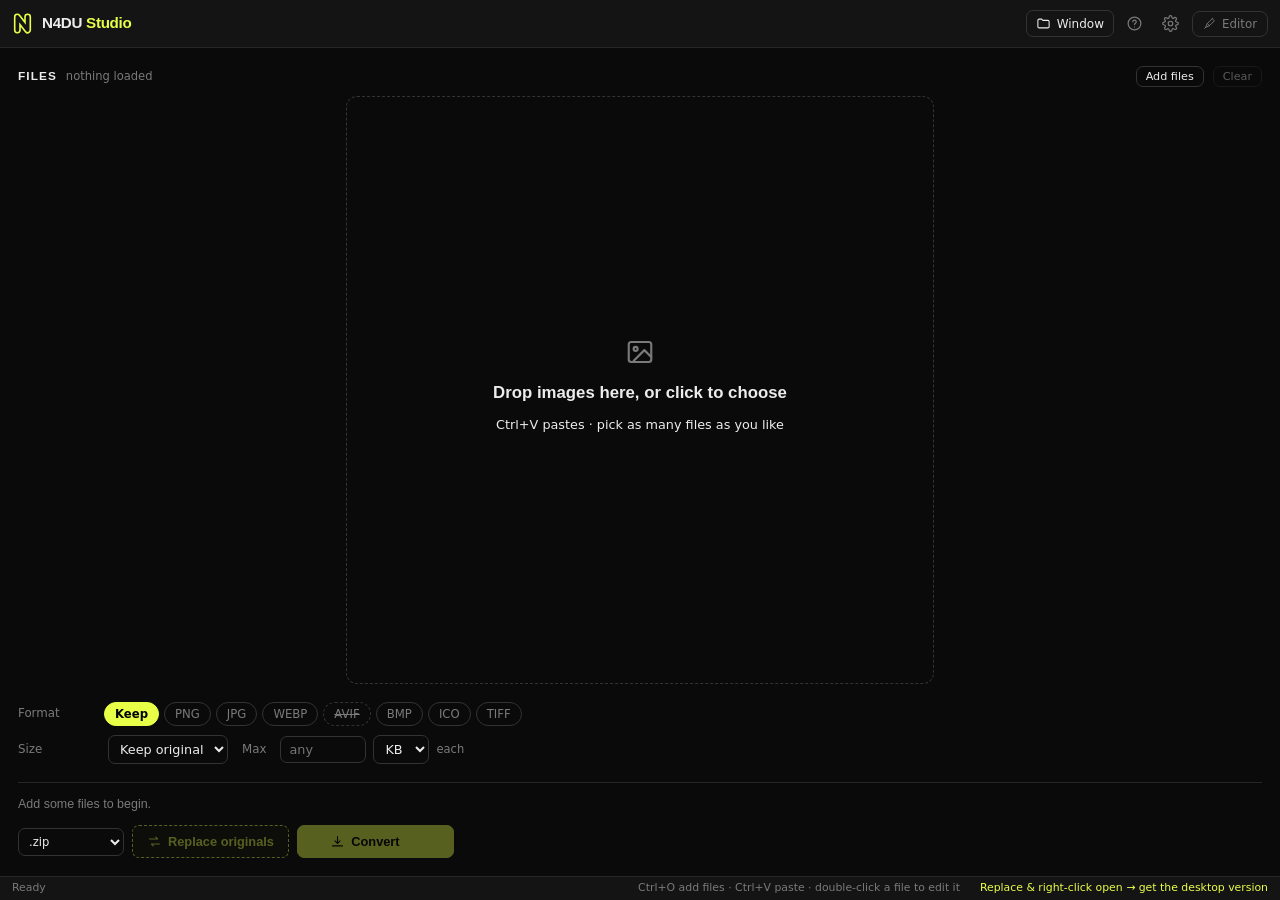
==== commit 2b5bb617: "fix(ventana): abre del tamaño que le toca, sin corregirse delante tuyo El lanzador tiene que nombrar" ====
--- a/index.html
+++ b/index.html
@@ -22,17 +22,17 @@
 <!-- Five files, loaded in this order and only this order: base declares the
      custom properties everything else reads, and window.css exists to
      override what came before it. -->
-<link rel="stylesheet" href="css/base.css?v=2026.08.03e">
-<link rel="stylesheet" href="css/editor.css?v=2026.08.03e">
-<link rel="stylesheet" href="css/modals.css?v=2026.08.03e">
-<link rel="stylesheet" href="css/converter.css?v=2026.08.03e">
-<link rel="stylesheet" href="css/window.css?v=2026.08.03e">
+<link rel="stylesheet" href="css/base.css?v=2026.08.03f">
+<link rel="stylesheet" href="css/editor.css?v=2026.08.03f">
+<link rel="stylesheet" href="css/modals.css?v=2026.08.03f">
+<link rel="stylesheet" href="css/converter.css?v=2026.08.03f">
+<link rel="stylesheet" href="css/window.css?v=2026.08.03f">
 <!-- In the HEAD on purpose, and this one is not moveable.
      It decides whether this document should be running in a window of its
      own, and it has to decide before the browser paints a full-width tab
      holding an interface built for 452 pixels. Everything else loads at the
      end of the body, where scripts belong. -->
-<script src="js/own-window.js?v=2026.08.03e"></script>
+<script src="js/own-window.js?v=2026.08.03f"></script>
 </head>
 <body class="mode-convert">
 
@@ -671,36 +671,36 @@
 
 <div class="toast" id="toast"></div>
 
-<script src="js/state.js?v=2026.08.03e"></script>
-<script src="js/core/geometry.js?v=2026.08.03e"></script>
-<script src="js/core/loader.js?v=2026.08.03e"></script>
-<script src="js/core/paint.js?v=2026.08.03e"></script>
-<script src="js/core/edit.js?v=2026.08.03e"></script>
-<script src="js/core/render.js?v=2026.08.03e"></script>
-<script src="js/core/exporter.js?v=2026.08.03e"></script>
-<script src="js/core/convert.js?v=2026.08.03e"></script>
-<script src="js/core/zip.js?v=2026.08.03e"></script>
-<script src="js/core/batch.js?v=2026.08.03e"></script>
-<script src="js/core/bridge.js?v=2026.08.03e"></script>
-<script src="js/ui/toast.js?v=2026.08.03e"></script>
-<script src="js/ui/modal.js?v=2026.08.03e"></script>
-<script src="js/ui/editable-number.js?v=2026.08.03e"></script>
-<script src="js/ui/crop-box.js?v=2026.08.03e"></script>
-<script src="js/ui/dropzone.js?v=2026.08.03e"></script>
-<script src="js/ui/editor-canvas.js?v=2026.08.03e"></script>
-<script src="js/ui/previews.js?v=2026.08.03e"></script>
-<script src="js/ui/controls.js?v=2026.08.03e"></script>
-<script src="js/ui/tools.js?v=2026.08.03e"></script>
-<script src="js/ui/replace-dialog.js?v=2026.08.03e"></script>
-<script src="js/ui/settings.js?v=2026.08.03e"></script>
-<script src="js/ui/batch-run.js?v=2026.08.03e"></script>
-<script src="js/ui/batch-ui.js?v=2026.08.03e"></script>
-<script src="js/ui/window-size.js?v=2026.08.03e"></script>
-<script src="js/ui/deliver.js?v=2026.08.03e"></script>
-<script src="js/ui/help.js?v=2026.08.03e"></script>
-<script src="js/ui/launch-notice.js?v=2026.08.03e"></script>
-<script src="js/ui/handover.js?v=2026.08.03e"></script>
-<script src="js/ui/shortcuts.js?v=2026.08.03e"></script>
-<script src="js/main.js?v=2026.08.03e"></script>
+<script src="js/state.js?v=2026.08.03f"></script>
+<script src="js/core/geometry.js?v=2026.08.03f"></script>
+<script src="js/core/loader.js?v=2026.08.03f"></script>
+<script src="js/core/paint.js?v=2026.08.03f"></script>
+<script src="js/core/edit.js?v=2026.08.03f"></script>
+<script src="js/core/render.js?v=2026.08.03f"></script>
+<script src="js/core/exporter.js?v=2026.08.03f"></script>
+<script src="js/core/convert.js?v=2026.08.03f"></script>
+<script src="js/core/zip.js?v=2026.08.03f"></script>
+<script src="js/core/batch.js?v=2026.08.03f"></script>
+<script src="js/core/bridge.js?v=2026.08.03f"></script>
+<script src="js/ui/toast.js?v=2026.08.03f"></script>
+<script src="js/ui/modal.js?v=2026.08.03f"></script>
+<script src="js/ui/editable-number.js?v=2026.08.03f"></script>
+<script src="js/ui/crop-box.js?v=2026.08.03f"></script>
+<script src="js/ui/dropzone.js?v=2026.08.03f"></script>
+<script src="js/ui/editor-canvas.js?v=2026.08.03f"></script>
+<script src="js/ui/previews.js?v=2026.08.03f"></script>
+<script src="js/ui/controls.js?v=2026.08.03f"></script>
+<script src="js/ui/tools.js?v=2026.08.03f"></script>
+<script src="js/ui/replace-dialog.js?v=2026.08.03f"></script>
+<script src="js/ui/settings.js?v=2026.08.03f"></script>
+<script src="js/ui/batch-run.js?v=2026.08.03f"></script>
+<script src="js/ui/batch-ui.js?v=2026.08.03f"></script>
+<script src="js/ui/window-size.js?v=2026.08.03f"></script>
+<script src="js/ui/deliver.js?v=2026.08.03f"></script>
+<script src="js/ui/help.js?v=2026.08.03f"></script>
+<script src="js/ui/launch-notice.js?v=2026.08.03f"></script>
+<script src="js/ui/handover.js?v=2026.08.03f"></script>
+<script src="js/ui/shortcuts.js?v=2026.08.03f"></script>
+<script src="js/main.js?v=2026.08.03f"></script>
 </body>
 </html>
--- a/css/base.css
+++ b/css/base.css
@@ -52,6 +52,11 @@
      flex parent keeps its row gap around a child of zero height — and
      window.css narrows it for the compact window. */
   --actions-gap: 11px;
+  /* The icon plus the gap after it, in a button whose label is icon + word.
+     Centring that content as one block puts the word off-centre by half of
+     this; the green Convert button gives it back as padding on the right.
+     window.css narrows it where the icon is smaller. */
+  --label-lead: 21px;
 }
 
 html, body { height: 100%; overflow: hidden; }
--- a/css/window.css
+++ b/css/window.css
@@ -151,6 +151,17 @@
   min-width: 0;
 }
 .conv-buttons .btn-accent, .conv-buttons .btn-primary { padding: 8px 14px; }
+/* The green button's label, optically centred.
+   Its content is an icon, a gap and a word, and centring that as one block
+   puts the WORD off to the right by half the icon and half the gap — which
+   is what the eye reads, because the eye is looking at the word. So the
+   whole block moves left by exactly that half: 21 pixels of extra padding
+   on the right shifts the content box's centre 10.5 to the left, and the
+   word lands on the middle of the button.
+   Only this one. "Replace originals" is the longer label and it is what
+   decides the width of both, so its content fills its box and there is
+   nothing to move. */
+.conv-go .btn-accent { padding-right: calc(14px + var(--label-lead)); }
 /* Centred. The buttons take their natural width — the wording is whatever
    it is and the padding either side of it is equal — which is what makes
    the green one look right whichever of its two labels it is carrying.
@@ -314,6 +325,8 @@
   /* Buttons keep a real hit area — this is what must not shrink. */
   .conv-buttons .btn-accent, .conv-buttons .btn-primary { padding: 8px 11px; font-size: .74rem; }
   .conv-buttons .bi { width: 13px; height: 13px; }
+  /* Smaller icon here, so a smaller nudge. */
+  .conv-go .btn-accent { --label-lead: 19px; padding-right: calc(11px + var(--label-lead)); }
   .check.inline { font-size: .66rem; }
   .dest-pick { font-size: .66rem; padding: 4px 5px; }
   /* The drop zone, tightened. In a short window its three lines were
